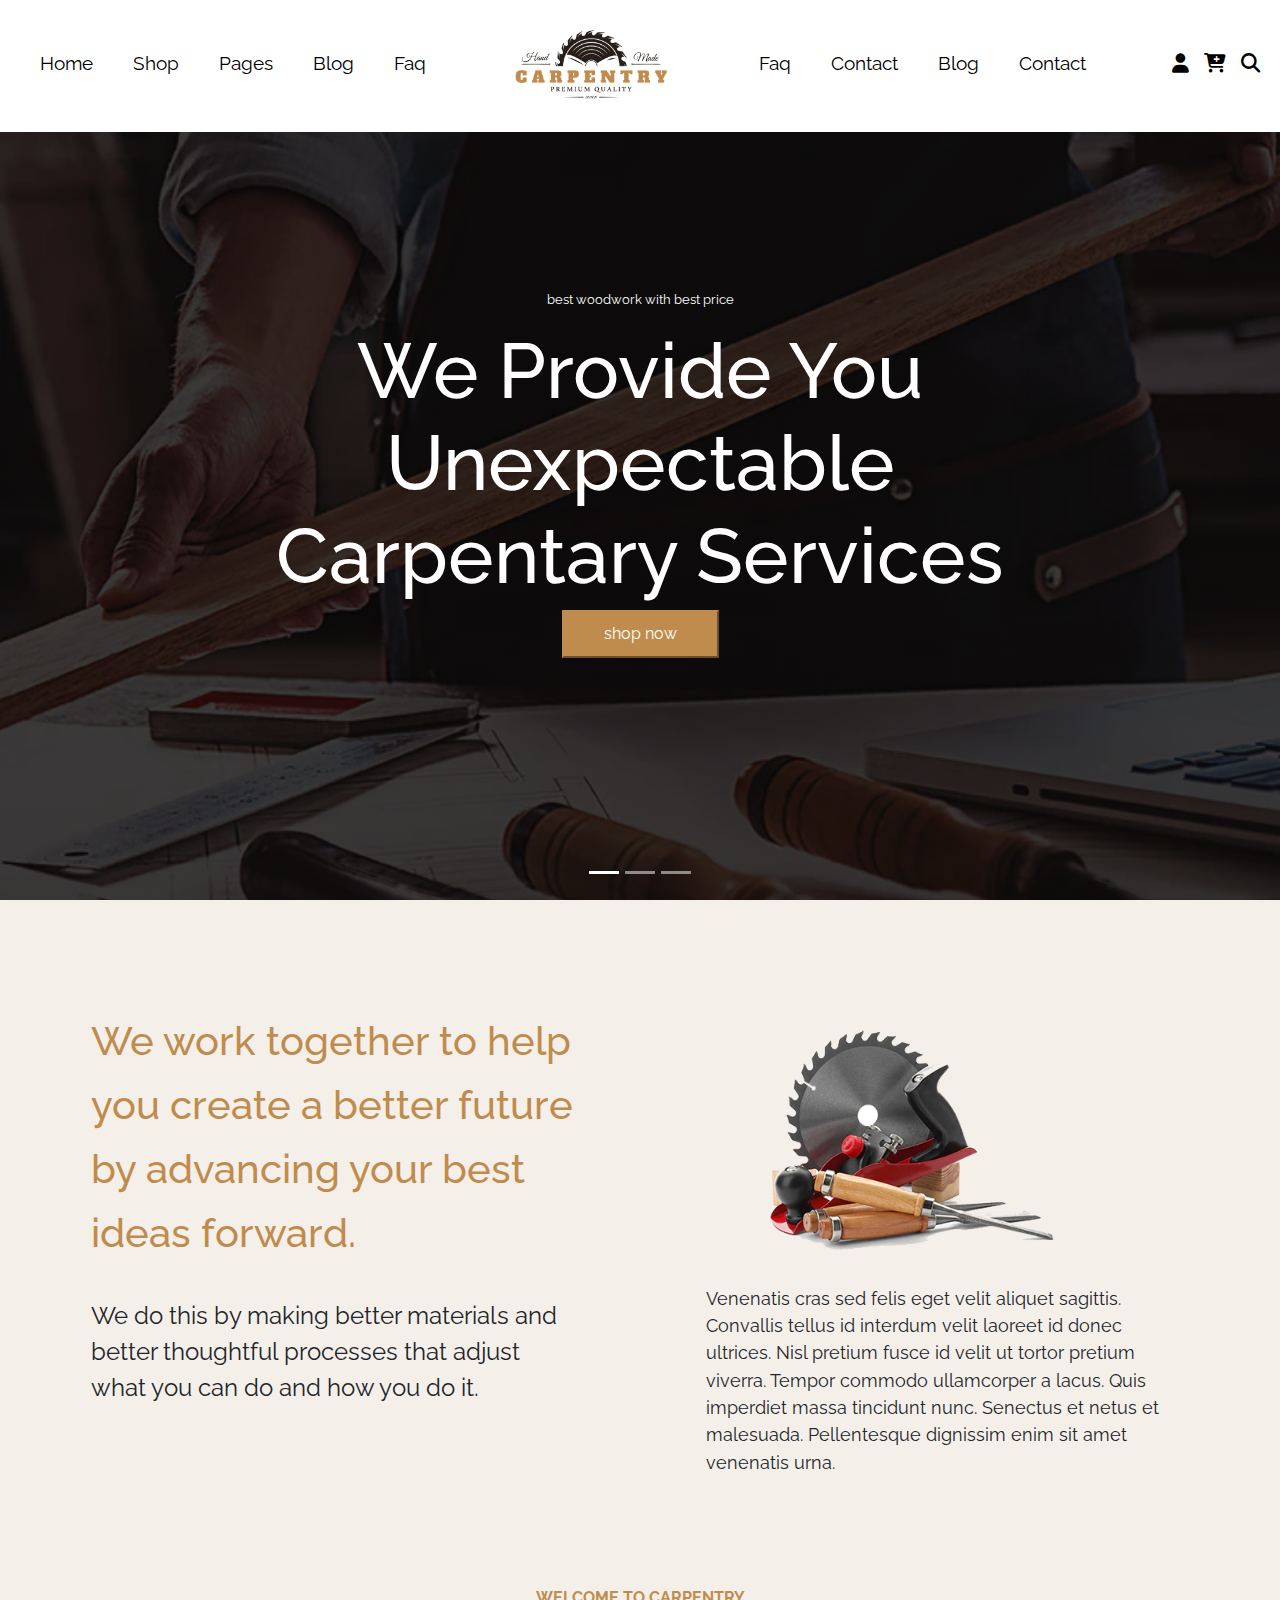
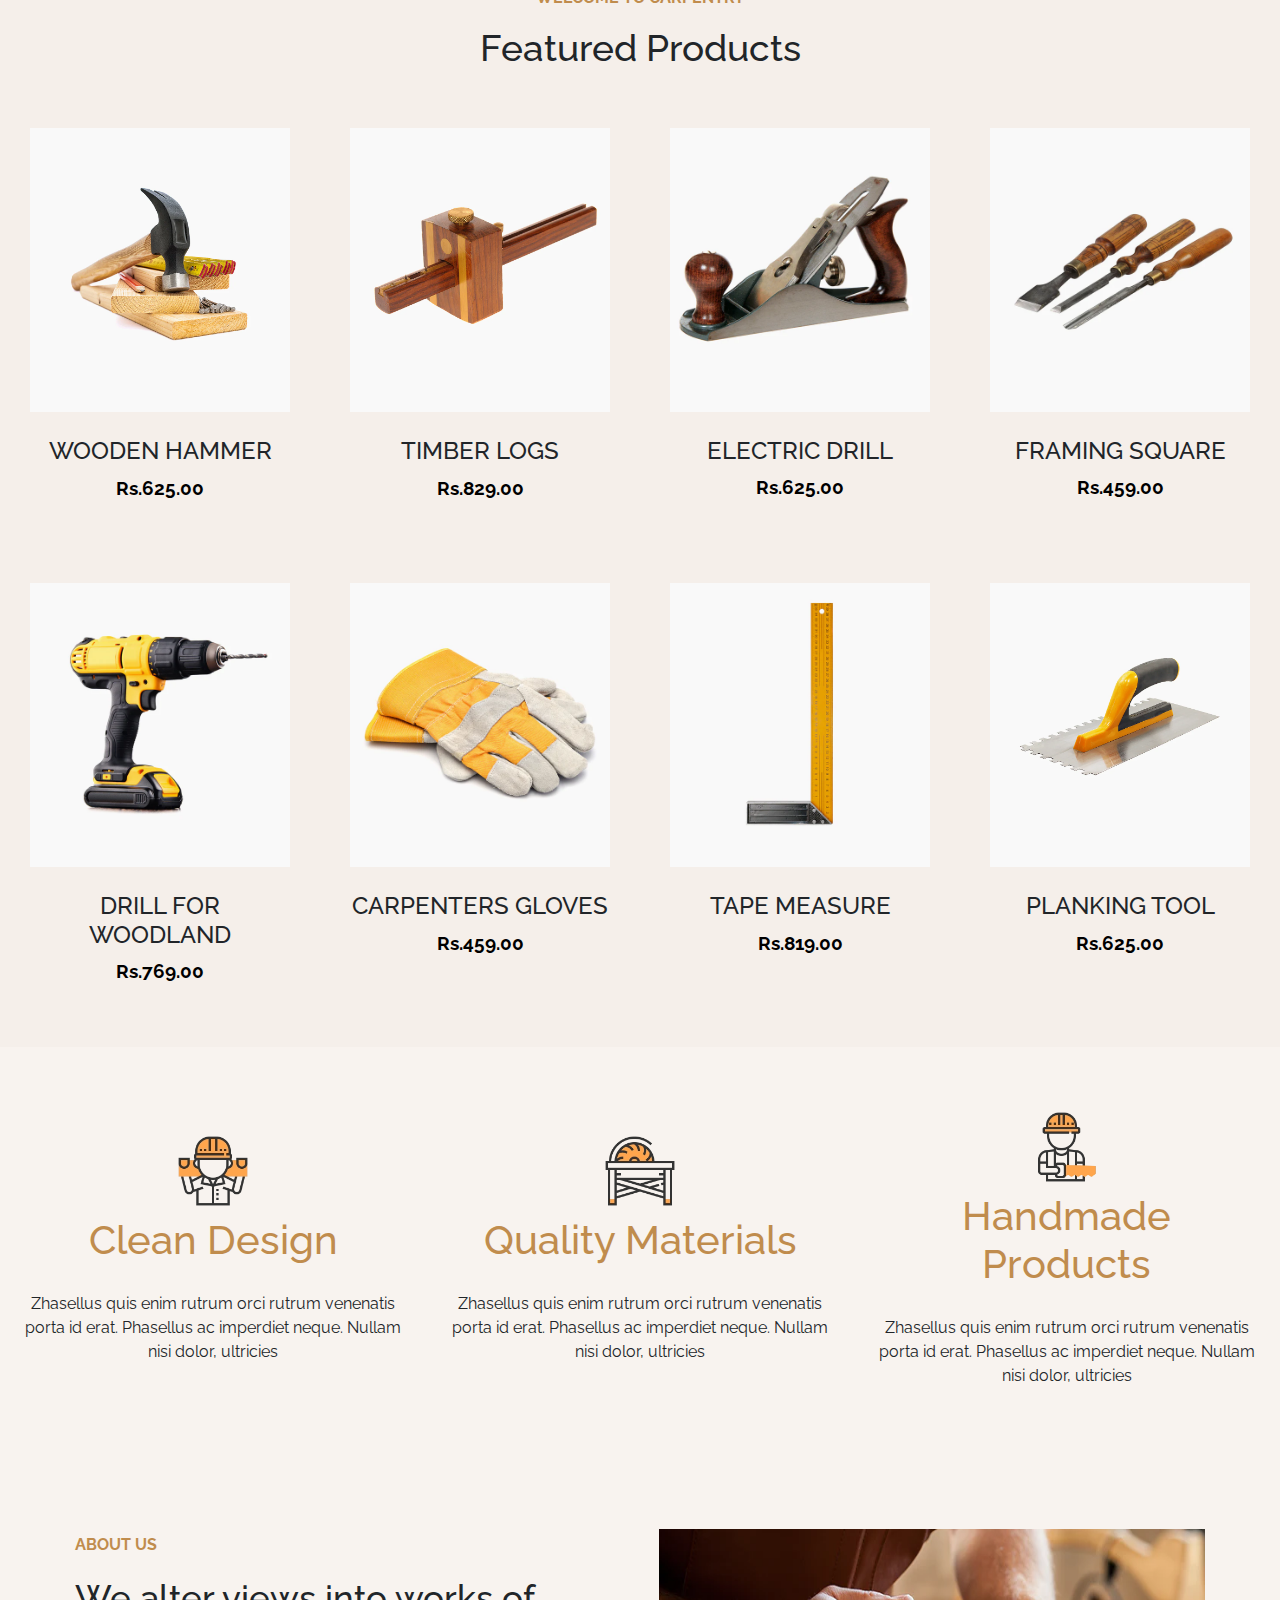
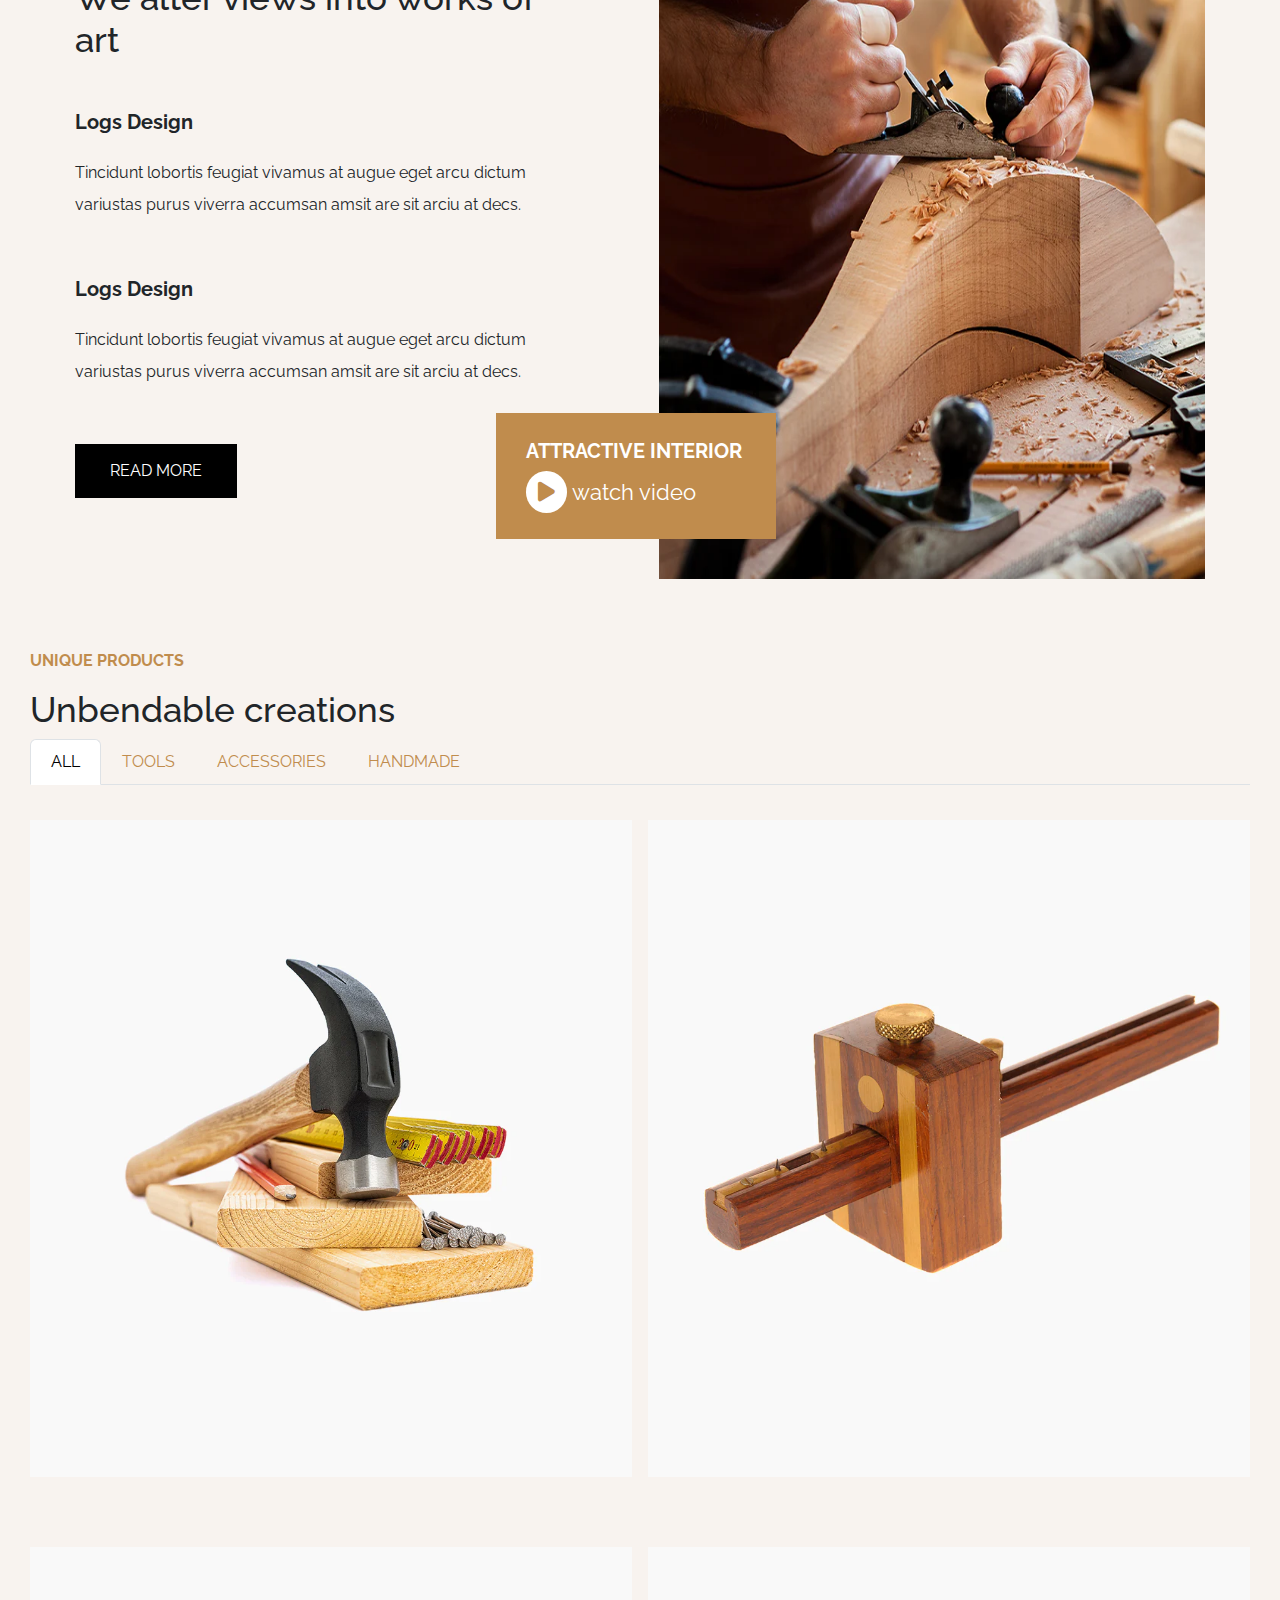
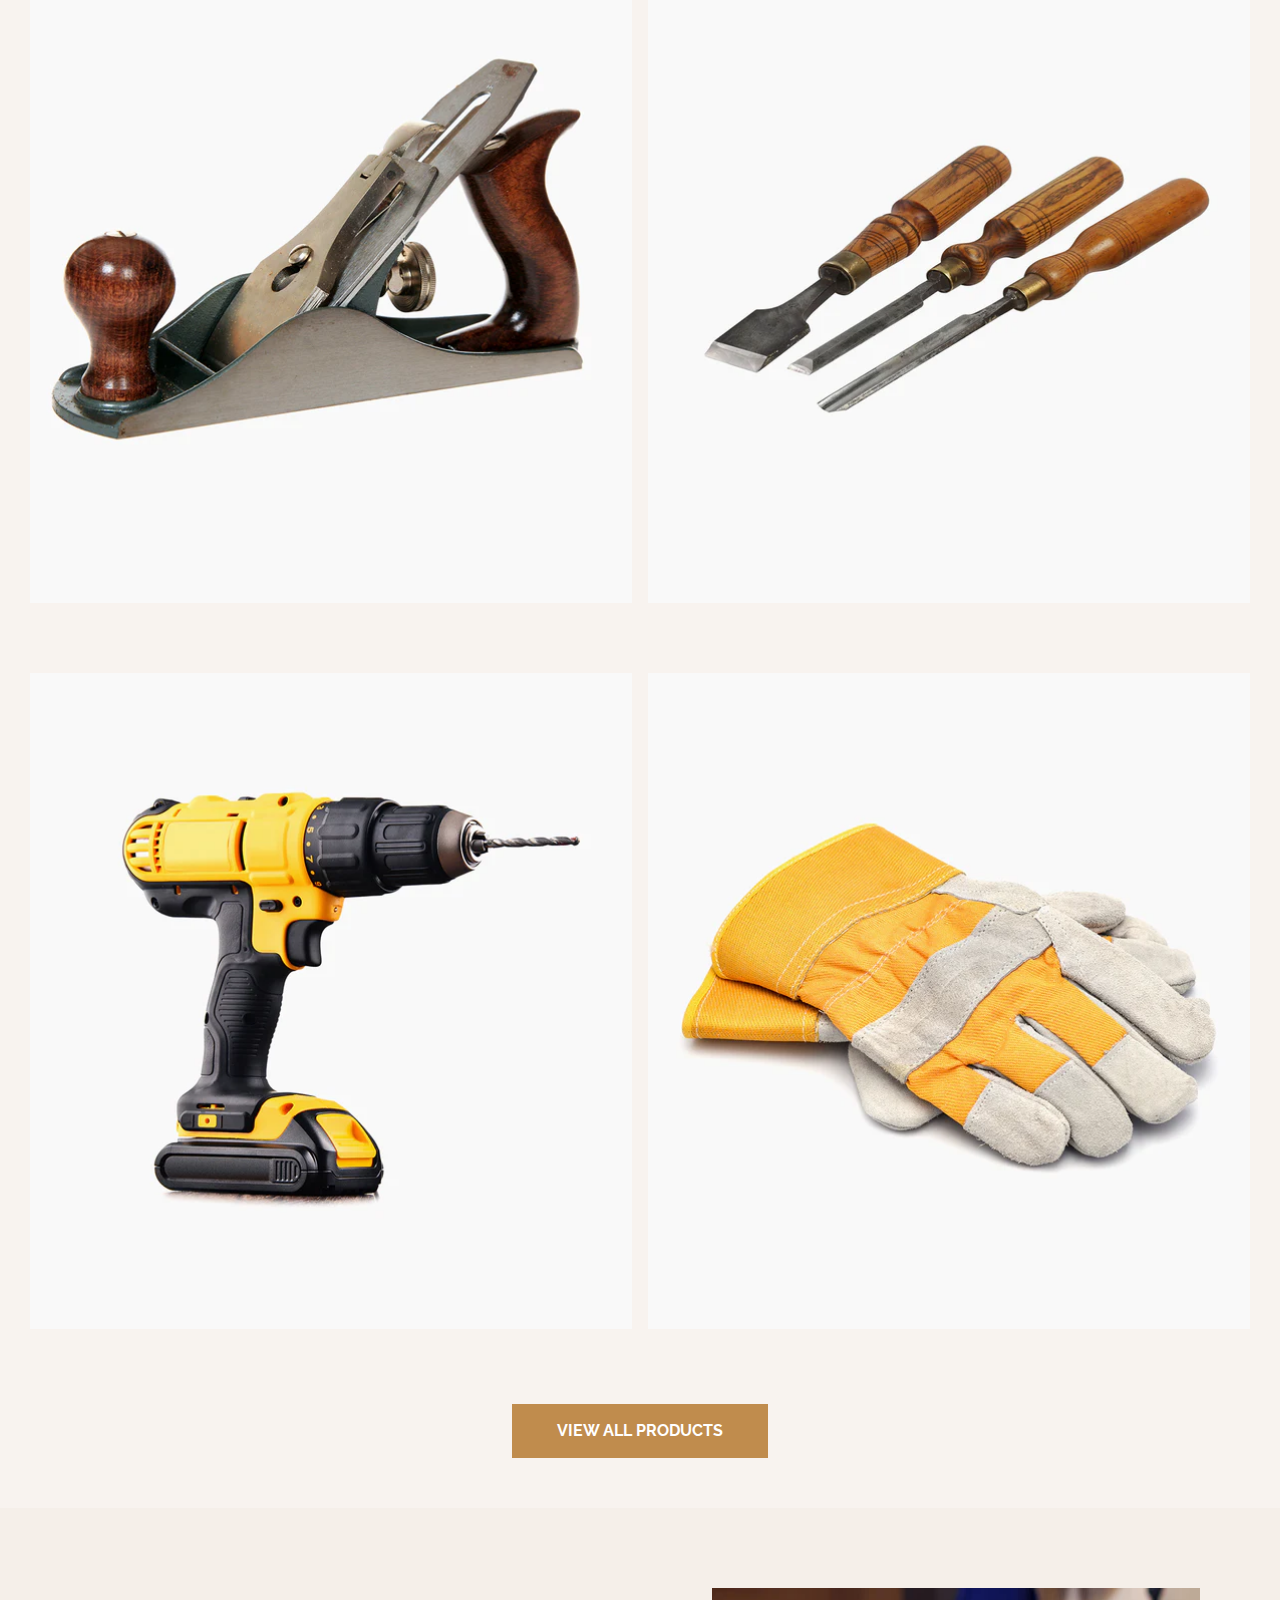
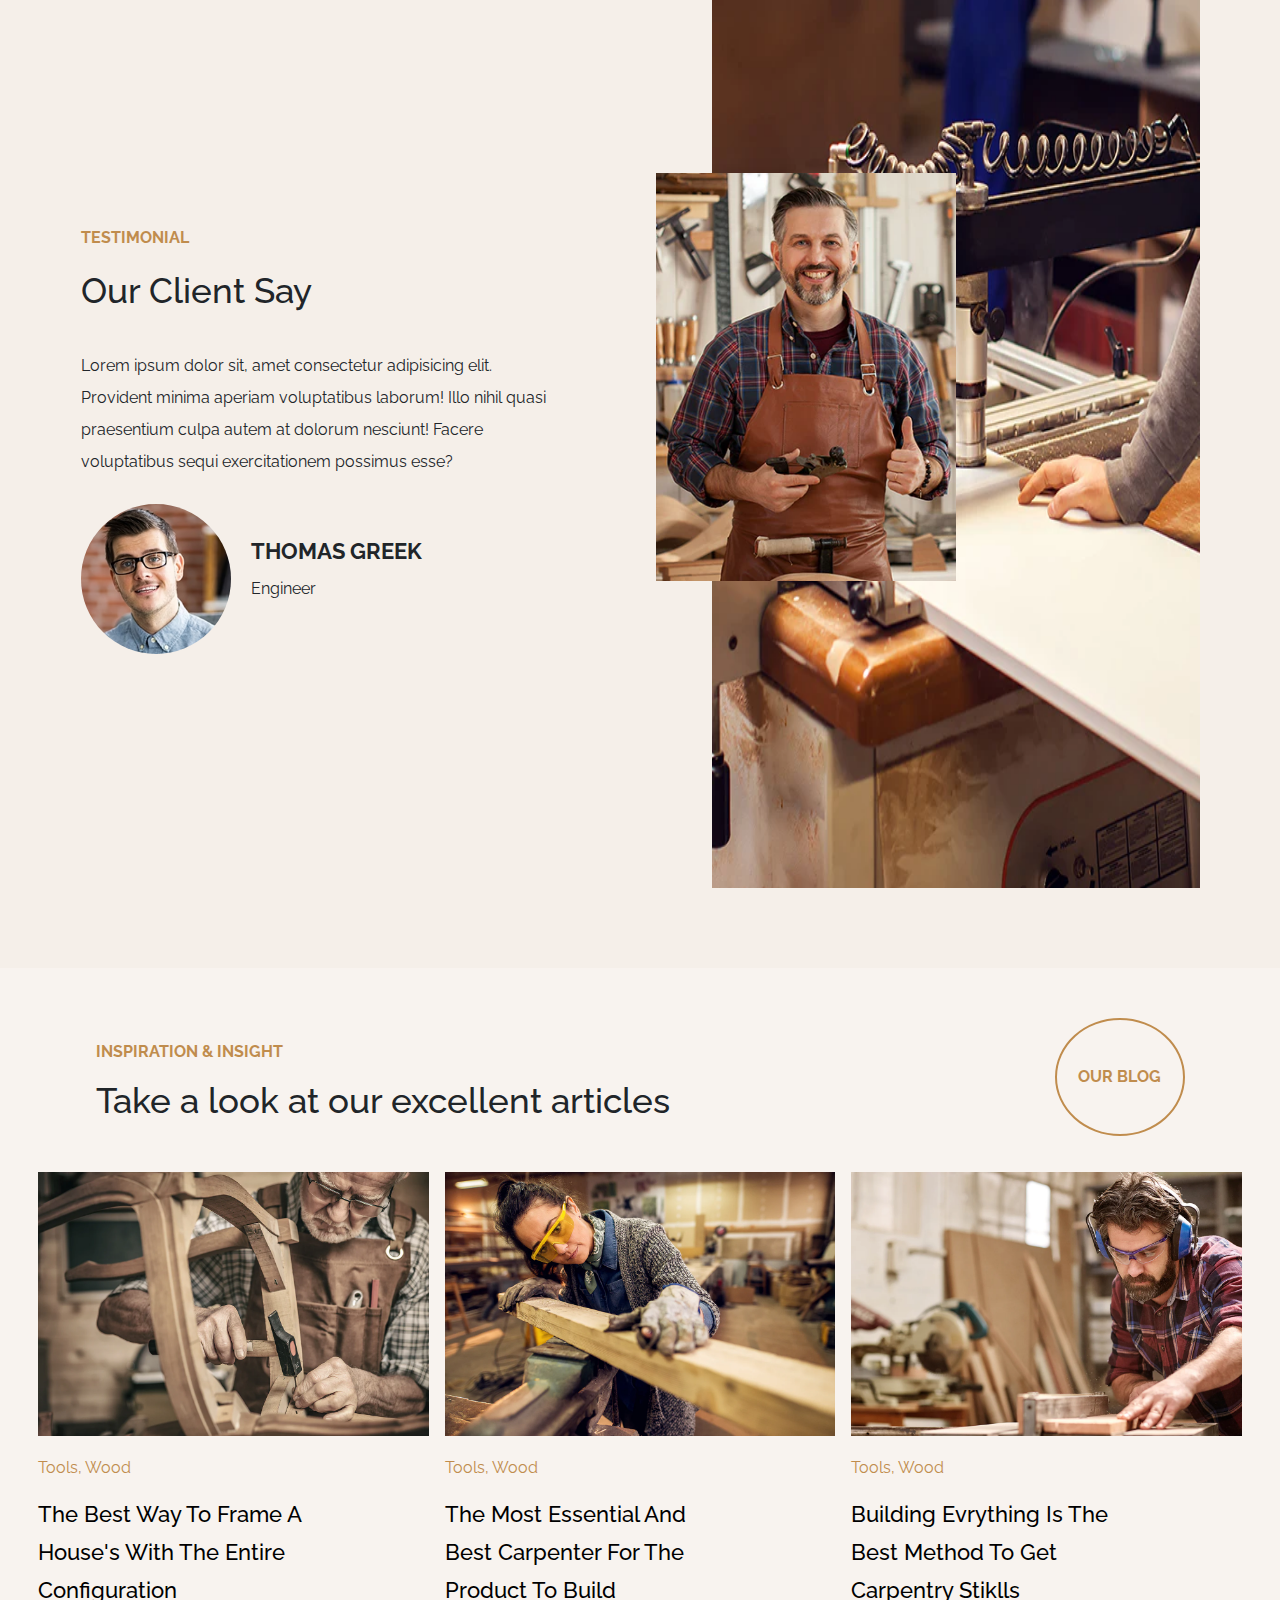
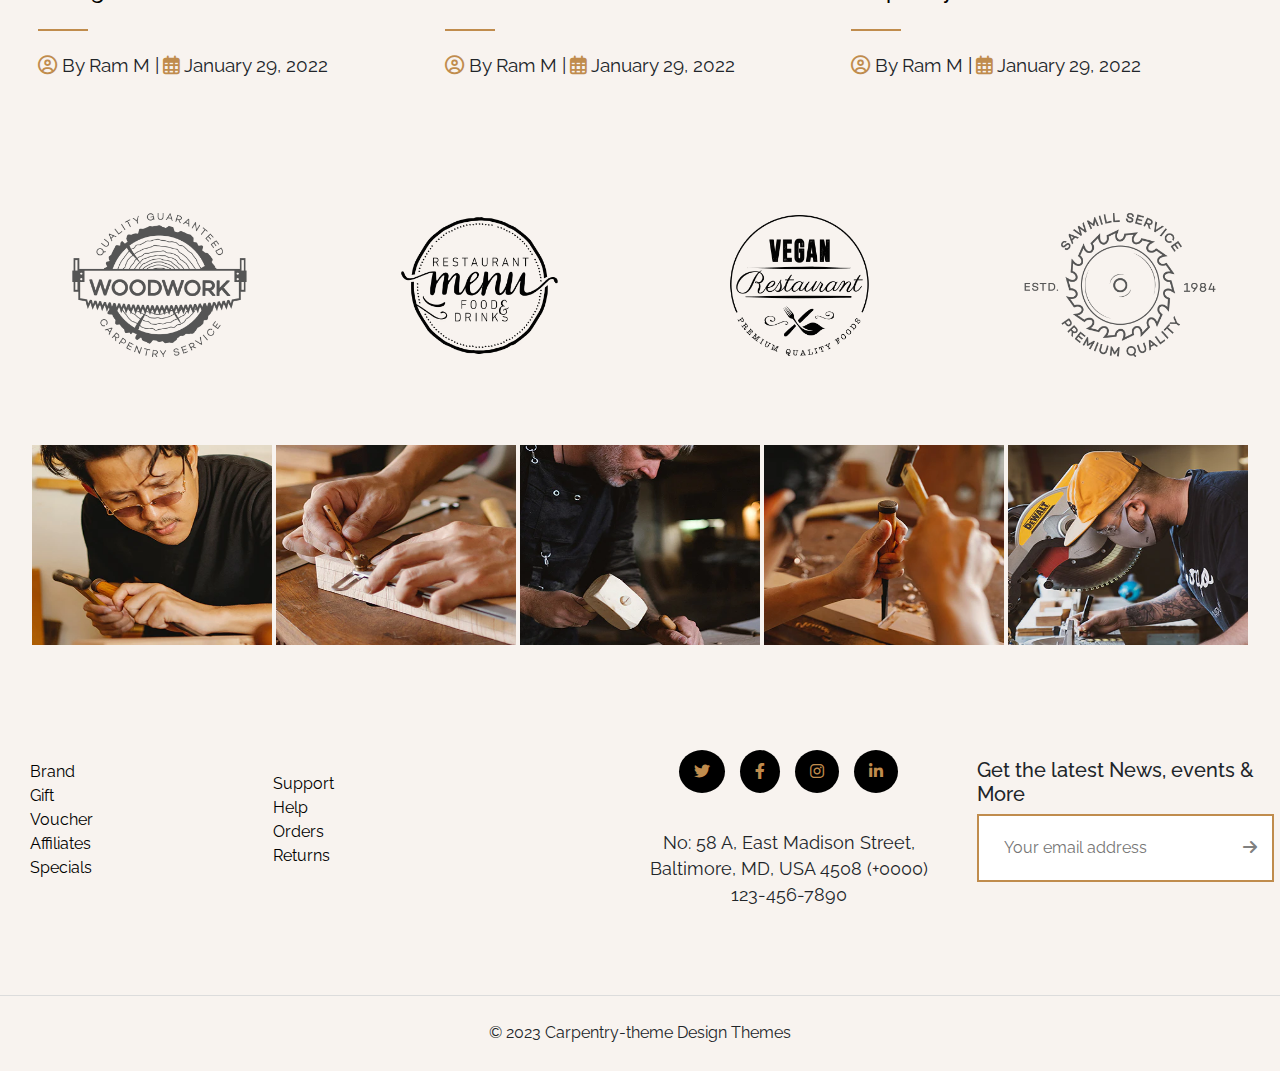
==== index.html @ ce5f3154 "first commit" ====
<!DOCTYPE html>
<html lang="en">
<head>
    <meta charset="UTF-8">
    <meta name="viewport" content="width=device-width, initial-scale=1.0">
    <title>Document</title>
<link rel="stylesheet" href="/bootstrap-5.3.2-dist/css/bootstrap.min.css">
<script src="https://cdn.jsdelivr.net/npm/bootstrap@5.3.2/dist/js/bootstrap.bundle.min.js"></script>
<link rel="stylesheet" href="/fontawesome-free-6.4.0-web/css/all.min.css">
<link rel="stylesheet" href="/style.css">

<link rel="preconnect" href="https://fonts.googleapis.com">
<link rel="preconnect" href="https://fonts.gstatic.com" crossorigin>
<link href="https://fonts.googleapis.com/css2?family=Raleway:wght@500&display=swap" rel="stylesheet">

</head>
<body>
<header class="header">
<nav class="navbar fixed-top">
<div class="menu-btn">

    
<button type="button" data-bs-toggle="offcanvas" data-bs-target="#bar" class="btn bar">
    <i class="fa-solid fa-bars"></i>
</button>

<div class="offcanvas offcanvas-end bordered" id="bar" >
<div class="offcanvas-header">
    <h1 class="offcanvas-title">
        
    </h1>
    
<button type="button" class="btn-close text-reset" data-bs-dismiss="offcanvas"></button>

</div>

<div class="offcanvas-body">
    <ul class="navbar-nav ">
<li class="nav-item "><a href="#" class="nav-link hide">home</a></li>
<li class="nav-item"><a href="#" class="nav-link ">shop</a></li>

<li class="nav-item"><a href="#" class="nav-link">page</a></li>

<li class="nav-item"><a href="#" class="nav-link">blog</a></li>

<li class="nav-item"><a href="#" class="nav-link">faq</a></li>
<li class="nav-item"><a href="#" class="nav-link">contact</a></li>

<li class="nav-item"><a href="#" class="nav-link">faq</a></li>
<li class="nav-item"><a href="#" class="nav-link">contact</a></li>

<li class="nav-item"><a href="#" class="nav-link">faq</a></li>

    </ul>
</div>

</div>

<div class="hidden">
<ul class="nav">
<li class="nav-item"><a href="" class="nav-link hide">Home</a></li>
<li class="nav-item"><a href="" class="nav-link hide">shop</a></li>
<li class="nav-item"><a href="" class="nav-link hide">pages</a></li>
<li class="nav-item"><a href="" class="nav-link hide">blog</a></li>
<li class="nav-item"><a href="" class="nav-link hide">faq</a></li>
</ul>

</div>


</div>
<div class="nav-img">
<img src="/img/logo_dc881f78-8289-4508-8d04-818c02fe41fa.png" alt="">


</div>
<div class="hidden">
    <ul class="nav">
    <li class="nav-item"><a href="" class="nav-link hide">faq</a></li>
    <li class="nav-item"><a href="" class="nav-link hide">contact</a></li>
    <li class="nav-item"><a href="" class="nav-link hide">blog</a></li>
    <li class="nav-item"><a href="" class="nav-link hide">contact</a></li>
    </ul>
    
    </div>







<div class="nav-order">
<div class="nav-icon">
    <a href="#">
    <i class="fa-solid fa-user"></i></a>
</div>



<div class="nav-icon">
    <a href="#">
    <i class="fa-solid fa-cart-plus"></i></a>
</div>

<div class="nav-icon">
    <a href="#">
    <i class="fa-solid fa-search"></i></a>
</div>



</div>


</nav>
<div class="banner">
<div class="carousel slide" data-bs-ride="carousel" id="slide">
<div class="carousel-indicators">
<button type="button" data-bs-slide-to="0" data-bs-target="#slide" class="active"></button>
<button type="button" data-bs-slide-to="1" data-bs-target="#slide"></button>
<button type="button" data-bs-slide-to="2" data-bs-target="#slide"></button>

</div>

<div class="carousel-inner">
<div class="carousel-item active bg1">
    
    <div class="carousel-caption">

<p>best woodwork with best price  </p>

<h2>
    we provide you unexpectable carpentary services
</h2>

<button type="button">shop now</button>

    </div>



</div>



<div class="carousel-item bg2">

    <div class="carousel-caption">

        <p>best quality woodwork at the best expense  </p>
        
        <h2>
            a new oppotunity to build your dream home
        </h2>
        
        <button type="button">shop now</button>
        
            </div>

    
</div>


<div class="carousel-item bg3">

    <div class="carousel-caption">

        <p>custom woodwork with quality </p>
        
        <h2>
            antique carpentry work with special price
        </h2>
        
        <button type="button">shop now</button>
        
            </div>

</div>
</div>
</div>
</div>
</header>

<section class="product-goals">
<div class="goals">
<div class="goals-text">
<h1>
    We work together to help you create a better future by advancing your best ideas forward.  
</h1>
<p> We do this by making better materials and better thoughtful processes that adjust what you can do and how you do it.

</p>


</div>

<div class="goals-img">
<img src="/img/custom-img.webp" alt="">

<div class="goal_img-text">
    Venenatis cras sed felis eget velit aliquet sagittis. Convallis tellus id interdum velit laoreet id donec ultrices. Nisl pretium fusce id velit ut tortor pretium viverra. Tempor commodo ullamcorper a lacus. Quis imperdiet massa tincidunt nunc. Senectus et netus et malesuada. Pellentesque dignissim enim sit amet venenatis urna.


</div>
</div>

</div>

<div class="products">
<div class="prod-header">
<p>welcome to carpentry</p>
<h1>Featured Products </h1>

</div>

<div class="products-item-container">
    <article class="products-items">
<div class="product-img">
<img src="/img/ft-1.webp" alt="">
<div class="prod-text">
    <h4>wooden hammer</h4>
<p>Rs.625.00 </p>
<button type="button" class="prod-btn">add to cart</button>

<div class="abslt">
<span ><i class="fa-regular fa-clone"></i></span>
<span><i class="fa-regular fa-heart"></i></span>
<span><i class="fa fa-search"></i></span>

</div>

</div>

</div>
</article>


    <article class="products-items">
        <div class="product-img">
        <img src="/img/ft-2.webp" alt="">
        <div class="prod-text">
            <h4>timber logs</h4>
        <p>Rs.829.00 </p>
        <button type="button" class="prod-btn">add to cart</button>
        
        <div class="abslt">
        <span ><i class="fa-regular fa-clone"></i></span>
        <span><i class="fa-regular fa-heart"></i></span>
        <span><i class="fa fa-search"></i></span>
        
        </div>
        
        </div>
        
        </div>
        </article>
 <article class="products-items">
<div class="product-img">
<img src="/img/ft-3.webp" alt="">
<div class="prod-text">
    <h4>electric drill</h4>
<p>Rs.625.00 </p>
<button type="button" class="prod-btn">add to cart</button>

<div class="abslt">
<span ><i class="fa-regular fa-clone"></i></span>
<span><i class="fa-regular fa-heart"></i></span>
<span><i class="fa fa-search"></i></span>

</div>

</div>

</div>
</article>
<article class="products-items">
    <div class="product-img">
    <img src="/img/ft-4.webp" alt="">
    <div class="prod-text">
        <h4>framing square</h4>
    <p>Rs.459.00 </p>
    <button type="button" class="prod-btn">add to cart</button>
    
    <div class="abslt">
    <span ><i class="fa-regular fa-clone"></i></span>
    <span><i class="fa-regular fa-heart"></i></span>
    <span><i class="fa fa-search"></i></span>
    
    </div>
    
    </div>
    
    </div>
    </article>
    <article class="products-items">
        <div class="product-img">
        <img src="/img/ft-5.webp" alt="">
        <div class="prod-text">
            <h4>drill for woodland</h4>
        <p>Rs.769.00 </p>
        <button type="button" class="prod-btn">add to cart</button>
        
        <div class="abslt">
        <span ><i class="fa-regular fa-clone"></i></span>
        <span><i class="fa-regular fa-heart"></i></span>
        <span><i class="fa fa-search"></i></span>
        
        </div>
        
        </div>
        
        </div>
        </article>
        <article class="products-items">
            <div class="product-img">
            <img src="/img/ft-6.webp" alt="">
            <div class="prod-text">
                <h4>carpenters gloves</h4>
            <p>Rs.459.00 </p>
            <button type="button" class="prod-btn">add to cart</button>
            
            <div class="abslt">
            <span ><i class="fa-regular fa-clone"></i></span>
            <span><i class="fa-regular fa-heart"></i></span>
            <span><i class="fa fa-search"></i></span>
            
            </div>
            
            </div>
            
            </div>
            </article>
            <article class="products-items">
                <div class="product-img">
                <img src="/img/ft-7.webp" alt="">
                <div class="prod-text">
                    <h4>tape measure</h4>
                <p>Rs.819.00 </p>
                <button type="button" class="prod-btn">add to cart</button>
                
                <div class="abslt">
                <span ><i class="fa-regular fa-clone"></i></span>
                <span><i class="fa-regular fa-heart"></i></span>
                <span><i class="fa fa-search"></i></span>
                
                </div>
                
                </div>
                
                </div>
                </article>
                                                     <article class="products-items">
<div class="product-img">
<img src="/img/ft-8.webp" alt="">
<div class="prod-text">
    <h4>planking tool</h4>
<p>Rs.625.00 </p>
<button type="button" class="prod-btn">add to cart</button>

<div class="abslt">
<span ><i class="fa-regular fa-clone"></i></span>
<span><i class="fa-regular fa-heart"></i></span>
<span><i class="fa fa-search"></i></span>

</div>

</div>
</div>

</article>

</div>
</div>

</section>
<section class="materials">
<div class="materials-container">
<article class="material-single-item">
<span class="material-icon"><img src="/img/icon_01.avif" alt=""></span>
<div class="m-header">
    <h1>clean design</h1>
    <p>Zhasellus quis enim rutrum orci rutrum venenatis porta id erat. Phasellus ac imperdiet neque. Nullam nisi dolor, ultricies</p>
</div>
</article>

<article class="material-single-item">
<span class="material-icon"><img src="/img/icon_02.avif" alt=""></span>
<div class="m-header">
    <h1>quality materials</h1>
    <p>Zhasellus quis enim rutrum orci rutrum venenatis porta id erat. Phasellus ac imperdiet neque. Nullam nisi dolor, ultricies</p>
</div>
</article>

<article class="material-single-item">
    <span class="material-icon"><img src="/img/icon_03.avif" alt=""></span>
    <div class="m-header">
        <h1>handmade products</h1>
        <p>Zhasellus quis enim rutrum orci rutrum venenatis porta id erat. Phasellus ac imperdiet neque. Nullam nisi dolor, ultricies</p>
    </div>
    </article>
    

</div>
</section>

<section class="about-section">
    <div class="about-container">
        <div class="about-container2">


<div class="about-content1">
    <div class="about-header">
        <p>ABOUT US</p>
        <h2> We alter views into works of art </h2>
        </div>



    <div>
<h5>  Logs Design </h5>
<p> Tincidunt lobortis feugiat vivamus at augue eget arcu dictum variustas purus viverra accumsan amsit are sit arciu at decs.</p>
</div>

<div>
    <h5>  Logs Design </h5>
    <p> Tincidunt lobortis feugiat vivamus at augue eget arcu dictum variustas purus viverra accumsan amsit are sit arciu at decs.</p>
    
    </div>
<div class="about-btn">
<button type="button" >
read more

</button>

</div>

</div>
<div class="about-content2">
<div class="about-img-con">
<img src="/img/About_us_img.webp" alt="">
<div class="abt-img-text">
<h5>ATTRACTIVE INTERIOR</h5>
<span><i class="fa-solid fa-play"></i> watch video</span>
</div>

</div>

</div>
</div>
</div>
</section>

<section class="creations">
<div class="creations-container">
<div class="content-header">
    <div class="about-header create">
        <p>UNIQUE PRODUCTS</p>
        <h2> Unbendable creations </h2>
        </div>

</div>
<div class=" ">
<ul class="nav nav-tabs">
    
<li class="nav-item">
    <a href="#all" class="nav-link active" data-bs-toggle="tab">ALL</a>
</li>

<li class="nav-item">
    <a href="#tools" class="nav-link" data-bs-toggle="tab">TOOLS</a>
</li>
<li class="nav-item">
    <a href="#accessories" class="nav-link" data-bs-toggle="tab">ACCESSORIES</a>
</li>

<li class="nav-item">
    <a href="#handmade" class="nav-link" data-bs-toggle="tab">HANDMADE</a>
</li>

</ul>
<div class="tab-content">
<div class="tab-pane active" id="all">
<div class="tab-imgs-con">
<article class="tab-single-items">
    <div class="tab-img">
        <img src="/img/ft-1.webp" alt="">
<div class="tabs-icon">

        <span ><i class="fa-regular fa-clone"></i></span>
        <span><i class="fa-regular fa-heart"></i></span>
        <span><i class="fa fa-search"></i></span>

</div>
</div>
</article>
<article class="tab-single-items">
    <div class="tab-img">
        <img src="/img/ft-2.webp" alt="">
<div class="tabs-icon">

        <span ><i class="fa-regular fa-clone"></i></span>
        <span><i class="fa-regular fa-heart"></i></span>
        <span><i class="fa fa-search"></i></span>

</div>
</div>
</article>
<article class="tab-single-items">
    <div class="tab-img">
        <img src="/img/ft-3.webp" alt="">
<div class="tabs-icon">

        <span ><i class="fa-regular fa-clone"></i></span>
        <span><i class="fa-regular fa-heart"></i></span>
        <span><i class="fa fa-search"></i></span>

</div>
</div>
</article>

<article class="tab-single-items">
    <div class="tab-img">
        <img src="/img/ft-4.webp" alt="">
<div class="tabs-icon">

        <span ><i class="fa-regular fa-clone"></i></span>
        <span><i class="fa-regular fa-heart"></i></span>
        <span><i class="fa fa-search"></i></span>

</div>
</div>
</article>
<article class="tab-single-items">
    <div class="tab-img">
        <img src="/img/ft-5.webp" alt="">
<div class="tabs-icon">

        <span ><i class="fa-regular fa-clone"></i></span>
        <span><i class="fa-regular fa-heart"></i></span>
        <span><i class="fa fa-search"></i></span>

</div>
</div>
</article>

<article class="tab-single-items">
    <div class="tab-img">
        <img src="/img/ft-6.webp" alt="">
<div class="tabs-icon">

        <span ><i class="fa-regular fa-clone"></i></span>
        <span><i class="fa-regular fa-heart"></i></span>
        <span><i class="fa fa-search"></i></span>

</div>
</div>
</article>

</div>

</div>

<div class="tab-pane fade" id="tools">
    <div class="tab-imgs-con">
    <article class="tab-single-items">
        <div class="tab-img">
            <img src="/img/prod-1.webp" alt="">
    <div class="tabs-icon">
    
            <span ><i class="fa-regular fa-clone"></i></span>
            <span><i class="fa-regular fa-heart"></i></span>
            <span><i class="fa fa-search"></i></span>
    
    </div>
    </div>
    </article>
    <article class="tab-single-items">
        <div class="tab-img">
            <img src="/img/prod-2.webp" alt="">
    <div class="tabs-icon">
    
            <span ><i class="fa-regular fa-clone"></i></span>
            <span><i class="fa-regular fa-heart"></i></span>
            <span><i class="fa fa-search"></i></span>
    
    </div>
    </div>
    </article>
    <article class="tab-single-items">
        <div class="tab-img">
            <img src="/img/prod-3.webp" alt="">
    <div class="tabs-icon">
    
            <span ><i class="fa-regular fa-clone"></i></span>
            <span><i class="fa-regular fa-heart"></i></span>
            <span><i class="fa fa-search"></i></span>
    
    </div>
    </div>
    </article>
    
    <article class="tab-single-items">
        <div class="tab-img">
            <img src="/img/prod-4.webp" alt="">
    <div class="tabs-icon">
    
            <span ><i class="fa-regular fa-clone"></i></span>
            <span><i class="fa-regular fa-heart"></i></span>
            <span><i class="fa fa-search"></i></span>
    
    </div>
    </div>
    </article>
    <article class="tab-single-items">
        <div class="tab-img">
            <img src="/img/prod-5.webp" alt="">
    <div class="tabs-icon">
    
            <span ><i class="fa-regular fa-clone"></i></span>
            <span><i class="fa-regular fa-heart"></i></span>
            <span><i class="fa fa-search"></i></span>
    
    </div>
    </div>
    </article>
    
    <article class="tab-single-items">
        <div class="tab-img">
            <img src="/img/prod-6.webp" alt="">
    <div class="tabs-icon">
    
            <span ><i class="fa-regular fa-clone"></i></span>
            <span><i class="fa-regular fa-heart"></i></span>
            <span><i class="fa fa-search"></i></span>
    
    </div>
    </div>
    </article>
    
    </div>
    
    </div>


    <div class="tab-pane fade" id="accessories">
        <div class="tab-imgs-con">
        <article class="tab-single-items">
            <div class="tab-img">
                <img src="/img/ft-1.webp" alt="">
        <div class="tabs-icon">
        
                <span ><i class="fa-regular fa-clone"></i></span>
                <span><i class="fa-regular fa-heart"></i></span>
                <span><i class="fa fa-search"></i></span>
        
        </div>
        </div>
        </article>
        <article class="tab-single-items">
            <div class="tab-img">
                <img src="/img/ft-2.webp" alt="">
        <div class="tabs-icon">
        
                <span ><i class="fa-regular fa-clone"></i></span>
                <span><i class="fa-regular fa-heart"></i></span>
                <span><i class="fa fa-search"></i></span>
        
        </div>
        </div>
        </article>
        <article class="tab-single-items">
            <div class="tab-img">
                <img src="/img/ft-3.webp" alt="">
        <div class="tabs-icon">
        
                <span ><i class="fa-regular fa-clone"></i></span>
                <span><i class="fa-regular fa-heart"></i></span>
                <span><i class="fa fa-search"></i></span>
        
        </div>
        </div>
        </article>
        
        <article class="tab-single-items">
            <div class="tab-img">
                <img src="/img/ft-4.webp" alt="">
        <div class="tabs-icon">
        
                <span ><i class="fa-regular fa-clone"></i></span>
                <span><i class="fa-regular fa-heart"></i></span>
                <span><i class="fa fa-search"></i></span>
        
        </div>
        </div>
        </article>
        <article class="tab-single-items">
            <div class="tab-img">
                <img src="/img/ft-5.webp" alt="">
        <div class="tabs-icon">
        
                <span ><i class="fa-regular fa-clone"></i></span>
                <span><i class="fa-regular fa-heart"></i></span>
                <span><i class="fa fa-search"></i></span>
        
        </div>
        </div>
        </article>
        
        <article class="tab-single-items">
            <div class="tab-img">
                <img src="/img/ft-6.webp" alt="">
        <div class="tabs-icon">
        
                <span ><i class="fa-regular fa-clone"></i></span>
                <span><i class="fa-regular fa-heart"></i></span>
                <span><i class="fa fa-search"></i></span>
        
        </div>
        </div>
        </article>
        
        </div>
        
        </div>


        <div class="tab-pane fade" id="handmade">
            <div class="tab-imgs-con">
            <article class="tab-single-items">
                <div class="tab-img">
                    <img src="/img/prod-1.webp" alt="">
            <div class="tabs-icon">
            
                    <span ><i class="fa-regular fa-clone"></i></span>
                    <span><i class="fa-regular fa-heart"></i></span>
                    <span><i class="fa fa-search"></i></span>
            
            </div>
            </div>
            </article>
            <article class="tab-single-items">
                <div class="tab-img">
                    <img src="/img/prod-2.webp" alt="">
            <div class="tabs-icon">
            
                    <span ><i class="fa-regular fa-clone"></i></span>
                    <span><i class="fa-regular fa-heart"></i></span>
                    <span><i class="fa fa-search"></i></span>
            
            </div>
            </div>
            </article>
            <article class="tab-single-items">
                <div class="tab-img">
                    <img src="/img/prod-3.webp" alt="">
            <div class="tabs-icon">
            
                    <span ><i class="fa-regular fa-clone"></i></span>
                    <span><i class="fa-regular fa-heart"></i></span>
                    <span><i class="fa fa-search"></i></span>
            
            </div>
            </div>
            </article>
            
            <article class="tab-single-items">
                <div class="tab-img">
                    <img src="/img/prod-4.webp" alt="">
            <div class="tabs-icon">
            
                    <span ><i class="fa-regular fa-clone"></i></span>
                    <span><i class="fa-regular fa-heart"></i></span>
                    <span><i class="fa fa-search"></i></span>
            
            </div>
            </div>
            </article>
            <article class="tab-single-items">
                <div class="tab-img">
                    <img src="/img/prod-5.webp" alt="">
            <div class="tabs-icon">
            
                    <span ><i class="fa-regular fa-clone"></i></span>
                    <span><i class="fa-regular fa-heart"></i></span>
                    <span><i class="fa fa-search"></i></span>
            
            </div>
            </div>
            </article>
            
            <article class="tab-single-items">
                <div class="tab-img">
                    <img src="/img/prod-6.webp" alt="">
            <div class="tabs-icon">
            
                    <span ><i class="fa-regular fa-clone"></i></span>
                    <span><i class="fa-regular fa-heart"></i></span>
                    <span><i class="fa fa-search"></i></span>
            
            </div>
            </div>
            </article>
            
            </div>
            
            </div>




</div>
</div>
</div>

<div class="create-btn">
    <button type="button">
        view all products
    </button>
</div>



</section>

<section class="clients">
    <div class="clients-container">
    <div class="about-content1">
        <div class="about-header">
            <p>TESTIMONIAL</p>
            <h2>Our Client Say </h2>

            </div>
    <div class="client-text">
<p>Lorem ipsum dolor sit, amet consectetur adipisicing elit. Provident minima aperiam voluptatibus laborum! Illo nihil quasi praesentium culpa autem at dolorum nesciunt! Facere voluptatibus sequi exercitationem possimus esse? </p>

    </div>
<div class="client-img">
<img src="/img/our_client_img_1_.avif" alt="" >

<div>
    <h3>THOMAS GREEK</h3>
    <P> Engineer</P>
</div>
</div>
</div>

<div class="client-content2">
<div class="content2-img">
<img src="/img/our_client_img_2.webp" alt="" class="img1">

<img src="/img/our_client_img.webp" alt="" class="img2">

</div>



</div>


</div>
</section>

<section class="insight">
    <div class="insight-container">
     
        <div class=" inspire">
            <div class="inspire-header">
                <p>INSPIRATION & INSIGHT</p>
                <h2>Take a look at our excellent articles </h2>
    
                </div>
<div class="blog">
<p>our BLOG </p>
</div>
</div>
<div class="insight-content">
<article class="insight-single-item">
    
    <div class="blog-img">
<img src="/img/blog_03.webp" alt="">
</div>

<div class="insight-text">
<span class="style"><a href="#">tools,</a></span>
<span class="style"><a href="#">wood</a></span>
<h3><a href="#"> the best way to frame a house's with the entire configuration</a> </h3>
<div class="line"></div>

<div class="users">
<span><i class="fa-regular fa-circle-user"></i> by ram m |</span>
<span><i class="fa-regular fa-calendar-days"></i> January 29, 2022 </span>

</div>

</div>

</article>

<article class="insight-single-item">
    
    <div class="blog-img">
<img src="/img/blog_02.webp" alt="">
</div>

<div class="insight-text">
<span class="style"><a href="#">tools,</a></span>
<span class="style"><a href="#">wood</a></span>
<h3><a href="#"> the most essential and best carpenter for the product to build</a> </h3>
<div class="line"></div>

<div class="users">
<span><i class="fa-regular fa-circle-user"></i> by ram m |</span>
<span><i class="fa-regular fa-calendar-days"></i> January 29, 2022 </span>

</div>

</div>

</article>

<article class="insight-single-item">
    
    <div class="blog-img">
<img src="/img/blog_01.webp" alt="">
</div>

<div class="insight-text">
<span class="style"><a href="#">tools,</a></span>
<span class="style"><a href="#">wood</a></span>
<h3><a href="#"> building evrything is the best method to get carpentry stiklls</a> </h3>
<div class="line"></div>

<div class="users">
<span><i class="fa-regular fa-circle-user"></i> by ram m |</span>
<span><i class="fa-regular fa-calendar-days"></i> January 29, 2022 </span>

</div>

</div>

</article>

</div>
</div>




<div class="brands">
    <div class="brands-container">
    <div class="brand1">
        <img src="/img/brand_logo_01.webp" alt="">
    </div>
    <div class="brand1">
        <img src="/img/brand_logo_02.avif" alt="">
    </div>
    
    <div class="brand1">
        <img src="/img/brand_logo_03.avif" alt="">
    </div>
    <div class="brand1">
        <img src="/img/brand_logo_04.webp" alt="">
    </div>
    
    
    
    
    
    </div>
    
    
    </div>


<div class="instagram">
<div class="insta-container">

<article class="insta-img">
    <img src="/img/instagram_img_1_470x.webp" alt="">
</article>

<article class="insta-img">
    <img src="/img/instagram_img_2_470x.webp" alt="">
</article>

<article class="insta-img">
    <img src="/img/instagram_img_3_470x.webp" alt="">
</article>

<article class="insta-img">
    <img src="/img/instagram_img_4_470x.webp" alt="">
</article>

<article class="insta-img">
    <img src="/img/instagram_img_5_470x.webp" alt="">
</article>

</div>



</div>

<div class="contact">
<div class="contact-container">
<div class="contact-single1">
<ul>
<li class="contact-list"><a href="#"> brand</a></li>
<li class="contact-list"><a href="#"> gift voucher</a></li>
<li class="contact-list"><a href="#"> affiliates</a></li>
<li class="contact-list"><a href="#"> specials</a></li>

</ul>


<ul>
    <li class="contact-list"><a href="#"> support</a></li>
    <li class="contact-list"><a href="#">help</a></li>
    <li class="contact-list"><a href="#">orders</a></li>
    <li class="contact-list"><a href="#"> returns</a></li>
    
    </ul>


</div>

<div class="contact-single2">
<div class="contact-emails">
    <h5> Get the latest News, events & More</h5>
    <div class="input">
<input type="email" placeholder="Your email address "  id="">
<a href=" #">
<i class="fa-solid fa-arrow-right"></i>
</a>
</div>


</div>
<div class="contact-address">
<ul>
<li class="site"><a href="#">
    <i class="fa-brands fa-twitter"></i>
</a></li>
<li class="site"><a href="#">
    <i class="fa-brands fa-facebook-f"></i>
</a></li>

<li class="site"><a href="#">
    <i class="fa-brands fa-instagram"></i>
</a></li>

<li class="site"><a href="#">
    <i class="fa-brands fa-linkedin-in"></i>
</a></li>

</ul>

<p class="address">No: 58 A, East Madison Street, Baltimore, MD, USA 4508
    (+0000) 123-456-7890</p>


</div>

</div>
</div>
</div>

<footer class="footer">
<div class="linebreak"></div>

<p>© 2023 Carpentry-theme Design Themes</p>
</footer>





</section>























































































































































































</body>
</html>
---- style.css ----
body{
margin: 0;
padding: 0;
box-sizing: border-box;
font-family: 'Raleway', sans-serif;

}
:root{
--mainwhite:#FFFFFF;
--carton-color:#c08c4d;
--icon-img:#F8F3EF;
--transition: all 0.3s ease-in;
--mainblack:black;

}
.nav-link{
text-transform: capitalize;
border-top: 1px solid rgb(231, 225, 225);
 padding:10px 20px;
}

.bordered{
max-width: 280px;

}


.nav-order{
display: flex;
justify-content: space-between;
flex-wrap: wrap;
gap:15px ;
}
.nav-icon a{
color: var(--mainblack);
transition: var(--transition);
font-size: 1.2rem;


}
.nav-icon a:hover{
color: var(--carton-color);


}




.nav-img img{
width: 160px;


}

.navbar{
display: flex;
justify-content: space-between;
align-items: baseline;
padding:30px 20px ;
background-color: white;

}
.hide{
color: black;
border-top: none;
transition: var(--transition);
font-size: 1.2rem;
display: none;
}
.hide:hover{
color: #c08c4d;


}



.btn i{
font-size: 1.2rem;

}


.carousel-item img{
width: 100%;


}

.bg1{
background:linear-gradient(rgba(0,0,0,0.6),rgba(0,0,0,0.6)),url(/img/bg-1.webp)center/cover no-repeat  ;
min-height: 90vh;
position: relative;

}

.bg2{
    background:linear-gradient(rgba(0,0,0,0.6),rgba(0,0,0,0.6)),url(/img/bg-2.webp)center/cover no-repeat  ;
    min-height: 90vh;
    position: relative;
    
    }
    
    .bg3{
        background:linear-gradient(rgba(0,0,0,0.6),rgba(0,0,0,0.6)),url(/img/bg-3.webp) center/cover no-repeat  ;
        min-height: 90vh;
        position: relative;
        
        }
        
.carousel-caption{
position: absolute;
top: 30%;




}

.carousel-caption p{
font-size: 0.8rem;

}

.carousel-caption h2{
    font-size: 8vw;
    text-transform: capitalize;


    }
.carousel-caption button{
padding:10px 40px;
background-color: var(--carton-color);
border-color: #c08c4d;
color: var(--mainwhite);
transition: var(--transition);


}

.carousel-caption button:hover{
    background-color: var(--mainblack);
border-color: black;

    }

@media screen and (min-width:768px){
    .bg1,.bg2,.bg3{
min-height: 100vh;


    }


}

@media screen and (min-width:1200px){
    .carousel-caption h2{
        font-size: 6vw;
        
    
        }
.hide{
display: block;
}

.bar{
display: none;


}


}

.product-goals{
background-color: #F5EFEA;
min-width: 100%;

}

.goals{
margin: auto;
padding: 80px 25px;
min-width: 100%;
}
.goals-text h1{
color: #c08c4d;
font-size: 2.2rem;


}

.goals-text p{
    font-size: 1.3rem;
    padding: 25px 0;
    
    }
.goal_img-text {
font-size: 1.14rem;

}

.goals-img img{
width: 400px;

    
}









@media screen and (min-width:758px) {
  .goals{
display: flex;

align-items: center;
justify-content: space-around;


  }     
  .goals-text h1{
    
    font-size: 2.5rem;
    line-height: 1.6;
    
    }
    .goals-text p{
        font-size: 1.5rem;
    
        
        }
.goals-text{
flex: 0 0 calc(40% - 0.5rem);


}

.goals-img{
    flex: 0 0 calc(40% - 0.5rem);
    
    
    }
    

}

.prod-header{
text-align: center;
padding: 30px 0;

}
.prod-header p{
text-transform: uppercase;
font-size: 1rem;
color: #c08c4d;
font-weight: bold;
}

.prod-header h1{
    
    font-size:2.3rem;
    
    }
    
    




.products-items{
padding:20px 30px ;

}
.product-img{
    
position: relative;
background-color: var(--mainwhite);
transition: var(--transition);
}
.product-img:hover img{
opacity: 0.4;

}





.product-img img {
width: 100%;
transition: var(--transition);

}
.prod-text{
text-align: center;
padding: 25px 0;
background-color:#F5EFEA ;

}

.prod-text h4{
text-transform: uppercase;

}

.prod-text p{
color: var(--mainblack);
    font-size: 1.2rem;

    font-weight: bolder;
    }
.prod-btn{
border: none;
background-color: #c08c4d;
padding: 13px 40px;
text-transform: uppercase;
color: var(--mainwhite);
display: none;
transition: var(--transition);
}

.prod-btn:hover{
background-color: black;

}

.abslt span{
background-color: #c08c4d;
padding:10px;
color:var(--mainwhite);
transition:var(--transition);
margin-left: 4px;
font-size: 0.8rem;

}
.abslt span:hover{
background-color: var(--mainblack);

}
.abslt{
position: absolute;
top: 40%;
left: 50%;
transform: translate(-50%,-50%);
transition: var(--transition);

opacity:0;

}

.product-img:hover .abslt{
    opacity: 1;
    
    }
    .product-img:hover .prod-btn{
        display: block;
        margin: auto;
        }
        .product-img:hover .prod-text h4{
            display: none;
        
            }
            .product-img:hover .prod-text p{
                display: none;
                }
        


@media screen and (min-width:576px){
.products-item-container{
display: grid;
grid-template-columns: repeat(2,1fr);

}

}

@media screen and (min-width:768px){
    .products-item-container{
    display: grid;
    grid-template-columns: repeat(3,1fr);
    
    }
    .abslt{
        width: 100%;
        
        }






    }

    @media screen and (min-width:992px){
        .products-item-container{
        display: grid;
        grid-template-columns: repeat(4,1fr);
        
        }
       



        }


.materials{
background-color:#F8F3EF;
padding: 50px 0;
min-width: 100%;
}

.material-single-item{
text-align: center;
padding: 15px 0;
margin: 0 25px;

}

.material-icon img{
width: 70px;

}








.m-header h1 {
color: #c08c4d;
padding: 10px 0;
text-transform: capitalize;
}
.m-header p {

    padding: 10px 0;
    
    }
    
    @media screen and (min-width:768px){
        .materials-container{
display: flex;
align-items: center;
justify-content: space-between;
        }




    }

.about-section{
background:#F8F3EF ;


}
.about-container{
margin: 0 25px;
padding: 50px 0;
}
.about-btn button{
border: none;
background-color: var(--mainblack);
color: var(--mainwhite);
padding: 15px 35px;
transition: var(--transition);
text-transform: uppercase;

}
    .about-btn button:hover{
background-color: #c08c4d;

    }
.about-btn{
padding: 40px 0 ;


}


.about-header p{
color: #c08c4d;
font-weight: bold;

}
.about-header h2{
font-size: 2.2rem;

}

.about-content1 h5{
font-weight: 700;
padding: 40px 0 15px 0;

}

.about-content1 p{
    line-height: 2;
    
    }

.about-img-con img{
width: 100%;

}

.abt-img-text{
position:absolute;
width: 100%;
background-color: #c08c4d;
padding:26px 30px;
bottom: 0px;
color: #FFFFFF;
}

.about-img-con{
position:relative ;

}
.abt-img-text h5{
font-weight:bold ;
}

.abt-img-text span{
    font-size: 1.4rem;
    }
    
    .abt-img-text i{
        padding: 10px 12px ;
background-color: #FFFFFF;
color: #c08c4d;
border-radius: 25px;
transition: var(--transition);
        }
        .abt-img-text i:hover{
background-color: var(--mainblack);
color: #FFFFFF;
        }


@media screen and (min-width:768px){
    .about-container2{
display: flex;
justify-content: space-around;



    }
.about-content1{
flex: 0 0 calc(40% - 0.5rem);


}
.about-content2{
    flex: 0 0 calc(45% - 0.5rem);
    
    }



.about-img-con img{
height: 650px;

}
.abt-img-text{
bottom: 40px;
left: -30%;
width: 280px;
}


}

.creations{
background-color: #F8F3EF;

}

.creations-container{
margin: 0 30px;
padding: 20px 0;
}
.tab-img{
transition: var(--transition);
position: relative;
background-color: #FFFFFF;
}
.tab-img img{
width:100%;
transition: var(--transition);
    
    }

    .tab-img:hover img{
        opacity: 0.6;
            
            
            }
            .tab-img:hover .tabs-icon{
                opacity: 1;
                    
                    
                    }
                
    
.tabs-icon{
    position: absolute;
    top: 50%;
    left: 50%;
    transform: translate(-50%,-50%);
    transition: var(--transition);
    opacity: 0;

}



.tabs-icon span{
background-color: #c08c4d;
padding:10px;
color:var(--mainwhite);
transition:var(--transition);
margin-left: 4px;
font-size: 0.8rem;

}
.tabs-icon span:hover{
background-color: var(--mainblack);

}
.tab-single-items{
margin: 35px 0;


}
.nav-tabs .nav-link{
color: #c08c4d;

}

.create-btn button{
background-color: #c08c4d;
padding: 15px 45px;
color: #FFFFFF;
text-transform: uppercase;
border: none;
font-weight: bold;
transition: var(--transition);

}

.create-btn button:hover{
background-color: black;

}
.create-btn {
padding: 20px 0 50px 0;
text-align: center;

}





@media screen and (min-width:576px){
    .tab-imgs-con {
display: flex;
justify-content: space-between;
align-items: center;

flex-wrap: wrap;
    }
.tab-single-items{
flex: 0 0 calc(50% - 0.5rem);
}


}

.clients-container{
margin: 0 30px;

}
.clients{
background-color:#F5EFE9 ;


}


.client-text{
padding: 30px 0 10px 0;

}
.client-img img{
border-radius: 50%;
width: 150px;

}
.client-img h3{
font-weight: bold;
font-size: 1.4rem;

}
.client-img {
display: flex;
align-items: center;
gap:20px;
}

.content2-img{
padding: 80px 0;
position: relative;

}

.img1{
width: 100%;
margin: auto;
height: 100vh;
}

.img2{
position: absolute;
right: 32%;
top: 25%;
width: 300px;
}

@media screen and (min-width:576px){
    
.content2-img{
width: 500px;
margin: auto;


}
.img2{
    position: absolute;
    right: 50%;

    }




    
}



@media screen and (min-width:768px){
    
.clients-container{
display: flex;
align-items: center;
justify-content: space-between;

}

.client-content2{
width: 40%;

}

.content2-img{
width: 100%;

}
.img2{
    position: absolute;
    right: 35%;

    }




}


@media screen and (min-width:992px){
    
    .clients-container{
    display: flex;
    align-items: center;
    justify-content: space-around;
    gap: 50px;
    }
    
    .img2{
        position: absolute;
        right: 50%;
    
        }
    
    
    }
.insight{
background-color:#F8F3EF ;
padding: 50px 0 10px 0;
}

.blog p{
font-weight: bold;
font-size: 1rem;
text-transform: uppercase;
color: #c08c4d;
padding: 45px 20px ;
border-radius: 50%;
border: 2px solid #c08c4d;


}
.blog{
width: 130px;
text-align: center;

}

.inspire{
display: flex;
justify-content: space-around;
align-items: center;
}

.inspire-header{
    flex: 0 0 60%;


}



.inspire-header p{
    color: #c08c4d;
    font-weight: bold;
    
    }
    .inspire-header h2{
    font-size: 2.2rem;
    
    }

.insight-content{
margin:0 30px;

}



.insight-single-item img{
width: 100%;
transition: var(--transition);
margin: auto;
}

.insight-single-item img:hover{
    opacity: 0.5;
    
    }
    



.style a{
text-decoration: none;
text-transform: capitalize;
    color: #c08c4d;
transition: var(--transition);

}
.style a:hover{
letter-spacing:1.5px ;

    }

.blog-img {
background-color: #c08c4d;
margin: 20px 0;
    }
    

.insight-text h3 a {
color: var(--mainblack);
text-decoration: none;
transition: var(--transition);

}

.insight-text h3  {
    width: 70%;
    text-transform: capitalize;
font-size: 1.4rem;
line-height:1.7;
padding-top: 15px ;

    }
    

    .insight-text h3 a:hover {
        color: var(--carton-color);
        text-decoration: none;
        transition: var(--transition);
        
        }

.users i{
color: #c08c4d;

}
.users span{
text-transform: capitalize;
font-size: 1.2rem;

}
.line{
border: 1px solid #c08c4d;
width: 50px;
margin: 20px 0;

}

.insight-single-item{
padding-bottom: 50px;

}

@media screen and (min-width:768px){
    .insight-content{
display: flex;
flex-wrap: wrap;
justify-content:space-around ;
align-items: center;
gap:px ;
    }
    
    .insight-single-item{
flex: 0 0 calc(48% - 0.5rem);

        
        }


}


@media screen and (min-width:1150px){
   
    .insight-single-item{
flex: 0 0 calc(33.3333% - 1rem);

        
        }


}

.brands-container{
display: flex;
align-items: center;
flex-wrap: wrap;
justify-content: space-around;
}

.brand1{
flex: 0 0 calc( 200px - 0.5rem);


}

.brand1 img{
width: 100%;


}
.brands{
padding: 80px 0;

}



.instagram{
margin: 0 30px;



}



.insta-img img{
width: 100%;
height: 260px;


}

.insta-img{
padding: 5px 0;

}

@media screen and (min-width:568px){
    
.insta-container{
display: flex;
align-items: center;
flex-wrap: wrap;
justify-content:space-around ;
}

.insta-img{
flex: 0 0 calc(50% - 0.5rem);



}

.insta-img img{
    
    height: 60vh
    
    
    }




}


@media screen and (min-width:992px){
    

    .insta-img{
    flex: 0 0 calc(20% - 0.25rem);
    
    }
    
    .insta-img img{
        height: 200px;
        
        
        }
    

    }

.contact-list{
list-style-type: none;

}

.contact-list a{
text-decoration: none;
color: var(--mainblack);
text-transform:capitalize;
transition: var(--transition);

}

.contact-list a:hover{
color: #c08c4d;


}

.contact-single1 ul{
padding: 10px 0;

}

.input{
border: 2px solid #c08c4d;
background-color: #FFFFFF;
display: flex;
align-items: center;
padding:10px 15px  ;
}

.input:has(input:focus){
    border-color: black;
    
    }






.input input{
padding:10px  ;
border: none;
width: 100%;
outline: none;
}


.input a{
color: gray;

}

.contact-container{
display: flex;
justify-content:space-between ;
padding: 70px 30px;
align-items: baseline;

}
.contact-single2 {
width: 50%;



}

.contact-address ul{
display: flex;
gap: 15px;
padding: 40px 0 30px 0;
justify-content: center;
flex-wrap: wrap;

}

.site{
list-style-type: none;

}

.site a{
    color: #c08c4d;
    transition: var(--transition);
    padding: 12px 15px;
border-radius: 50%;
background-color: black;

    }
.site a:hover{
color: var(--mainwhite);
background-color: #c08c4d;

}




.address{
text-align: center;

font-size: 1.1rem;
}
 
@media screen and (min-width:756px) { 
    .contact-single2{
display: flex;
align-items: baseline;
justify-content: space-between;
gap: 40px;

    }
.contact-emails{
flex: 1 0 calc(50% - 0.5rem);


}

.contact-address{
    flex:1 0 calc(50% - 0.5rem);
    
    
    }



    .contact-single1{
        display: grid;
        grid-template-columns: repeat(2,1fr);
        align-items: center;
        justify-content: space-betwen;
        gap: 100%
            }
            
.contact-single2 .contact-emails:nth-of-type(1){
    order: 2;
}
.contact-single2 .contact-address:nth-of-type(2){
    order: 1;
}

}


@media screen and (min-width:906px) { 
  .contact-address{
padding-right: -100px;

  }
  .contact-address ul{
    flex-wrap: norap;
    
      }

}

.linebreak{
border-bottom:1px solid gainsboro ;

}
.footer p{
text-align: center;
padding-top: 25px;

}
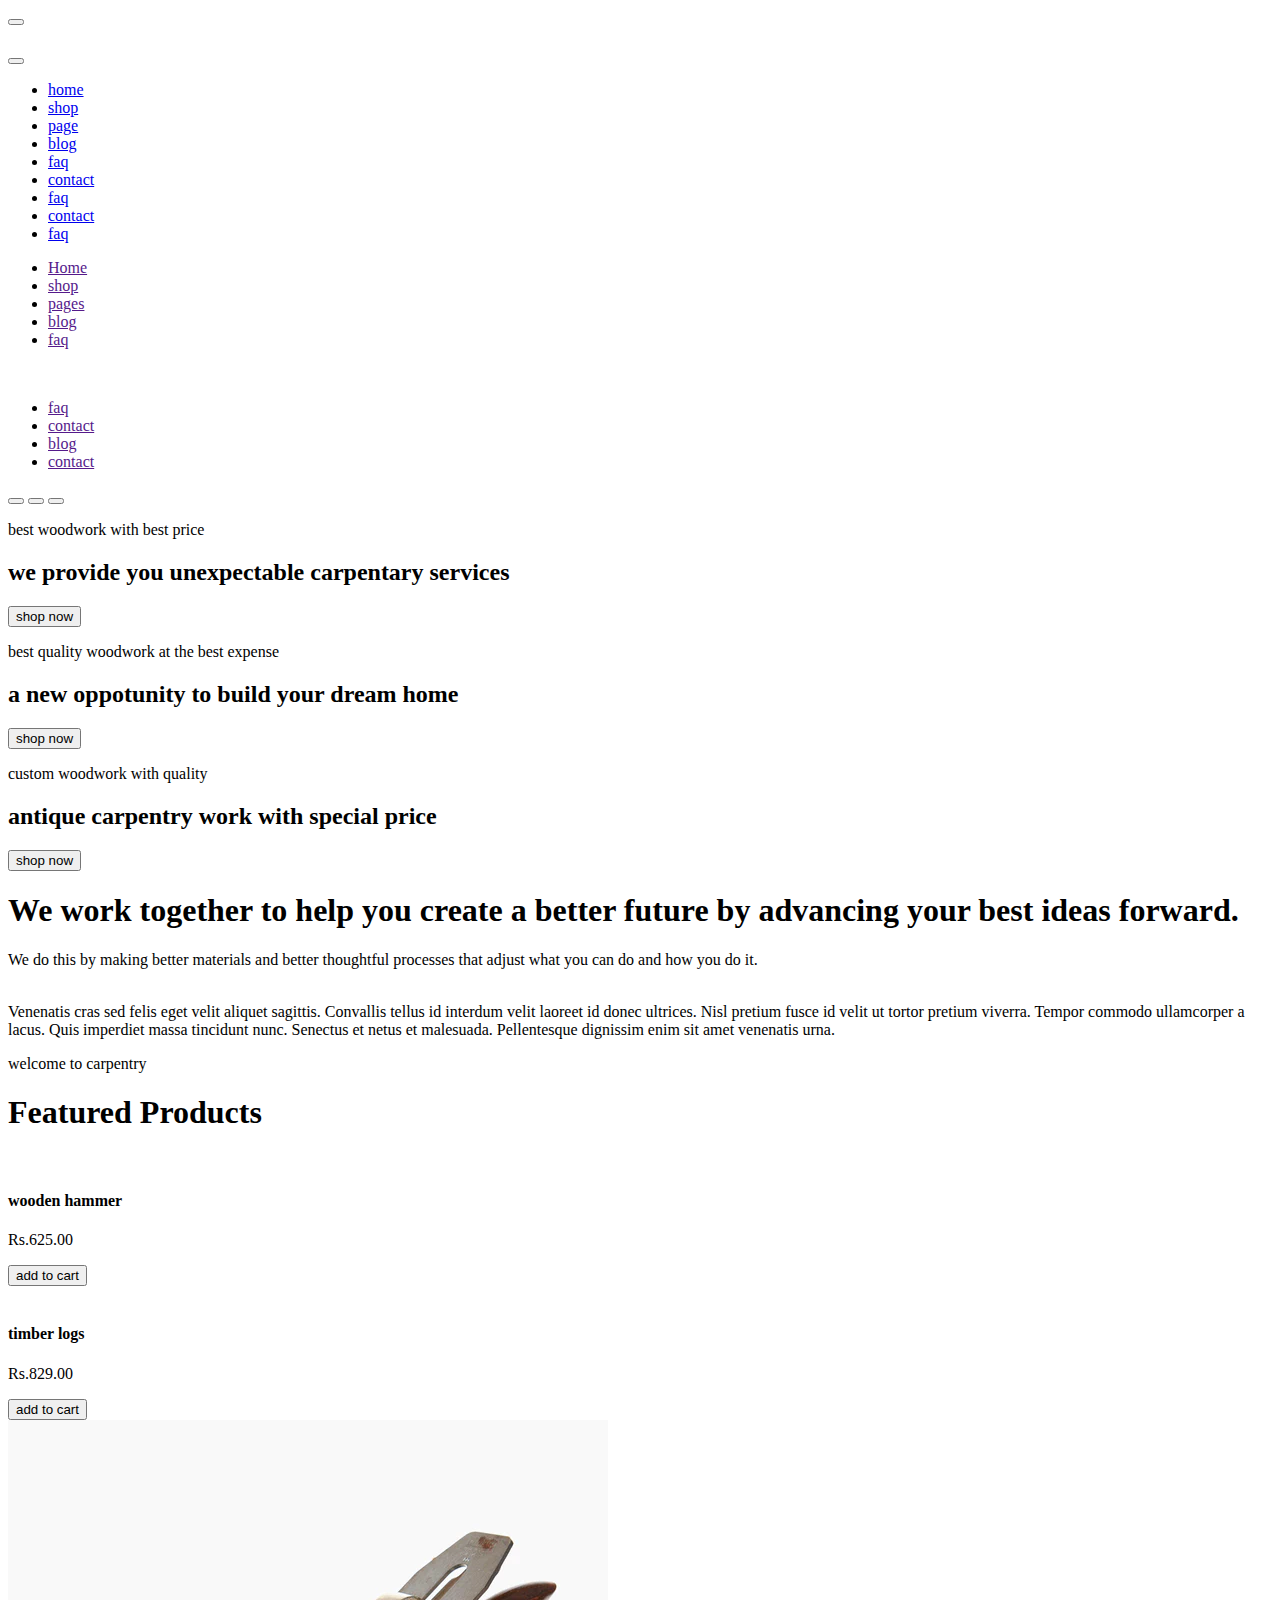
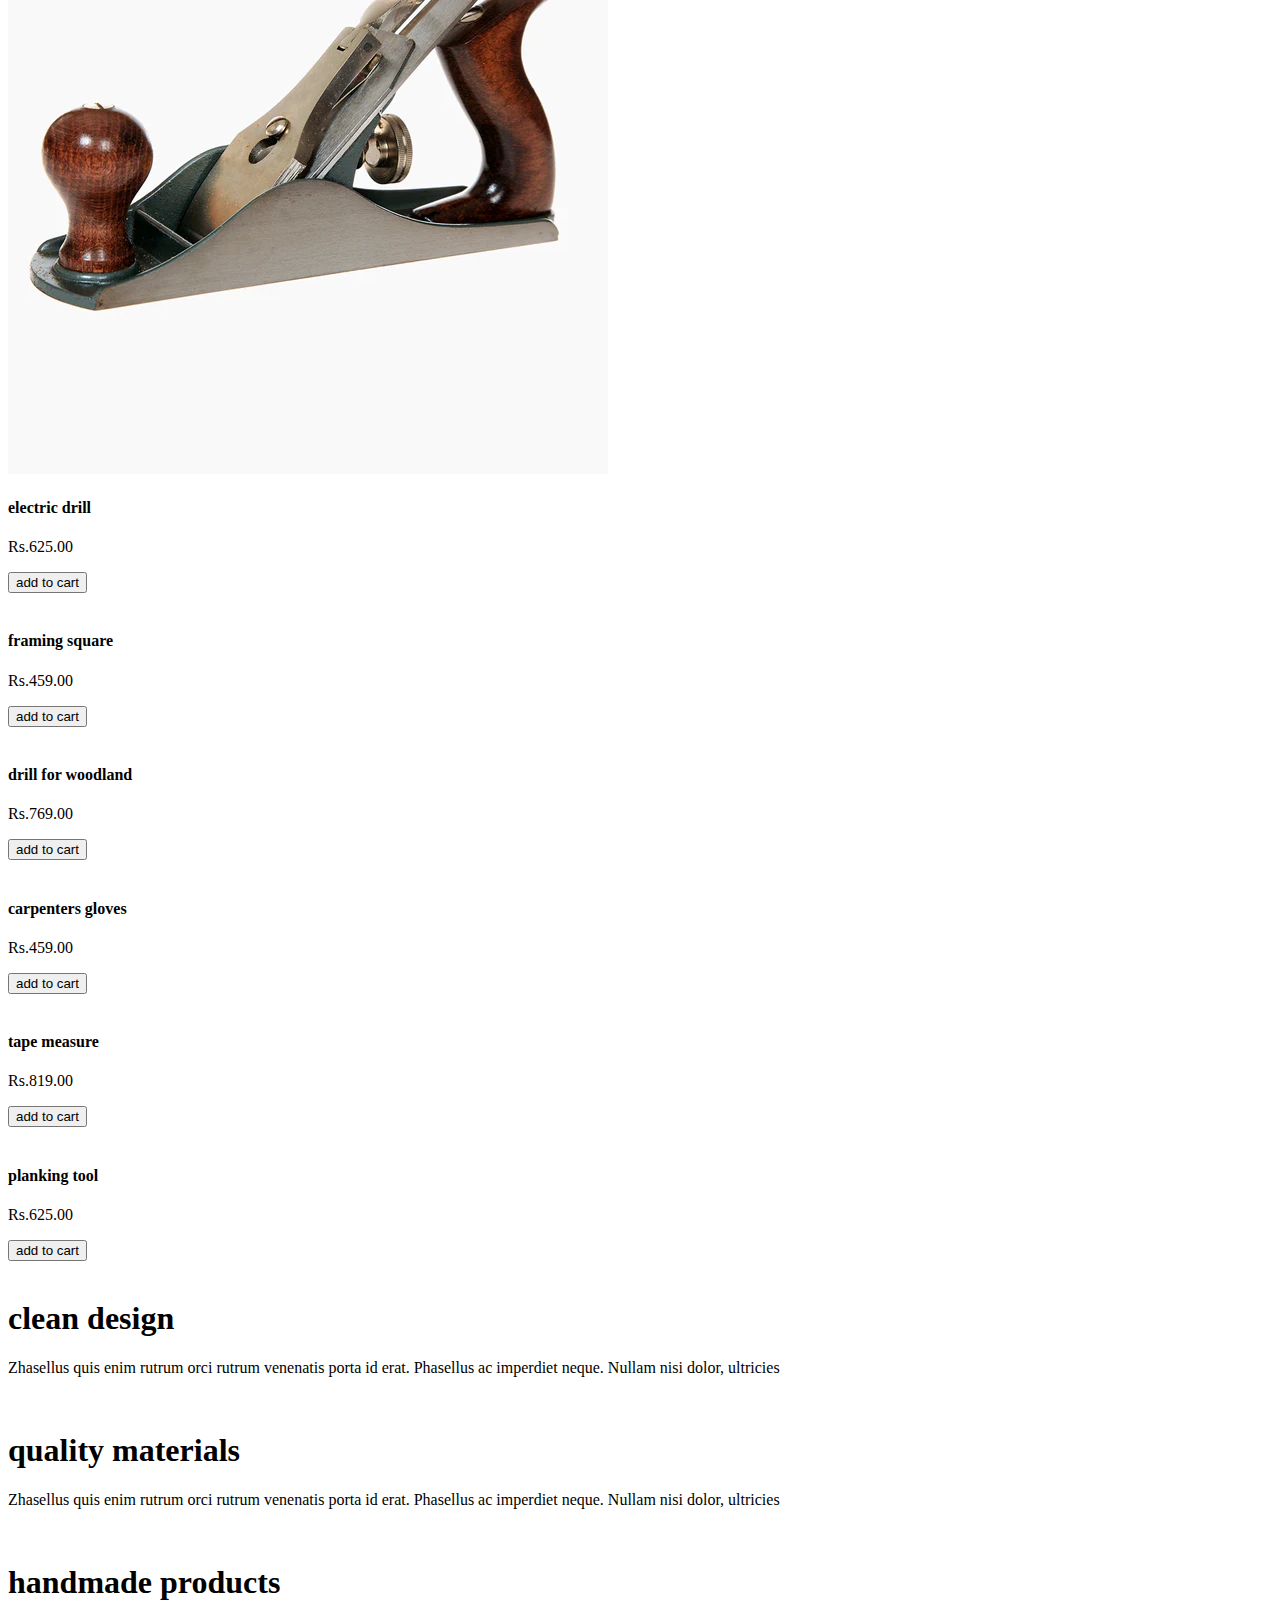
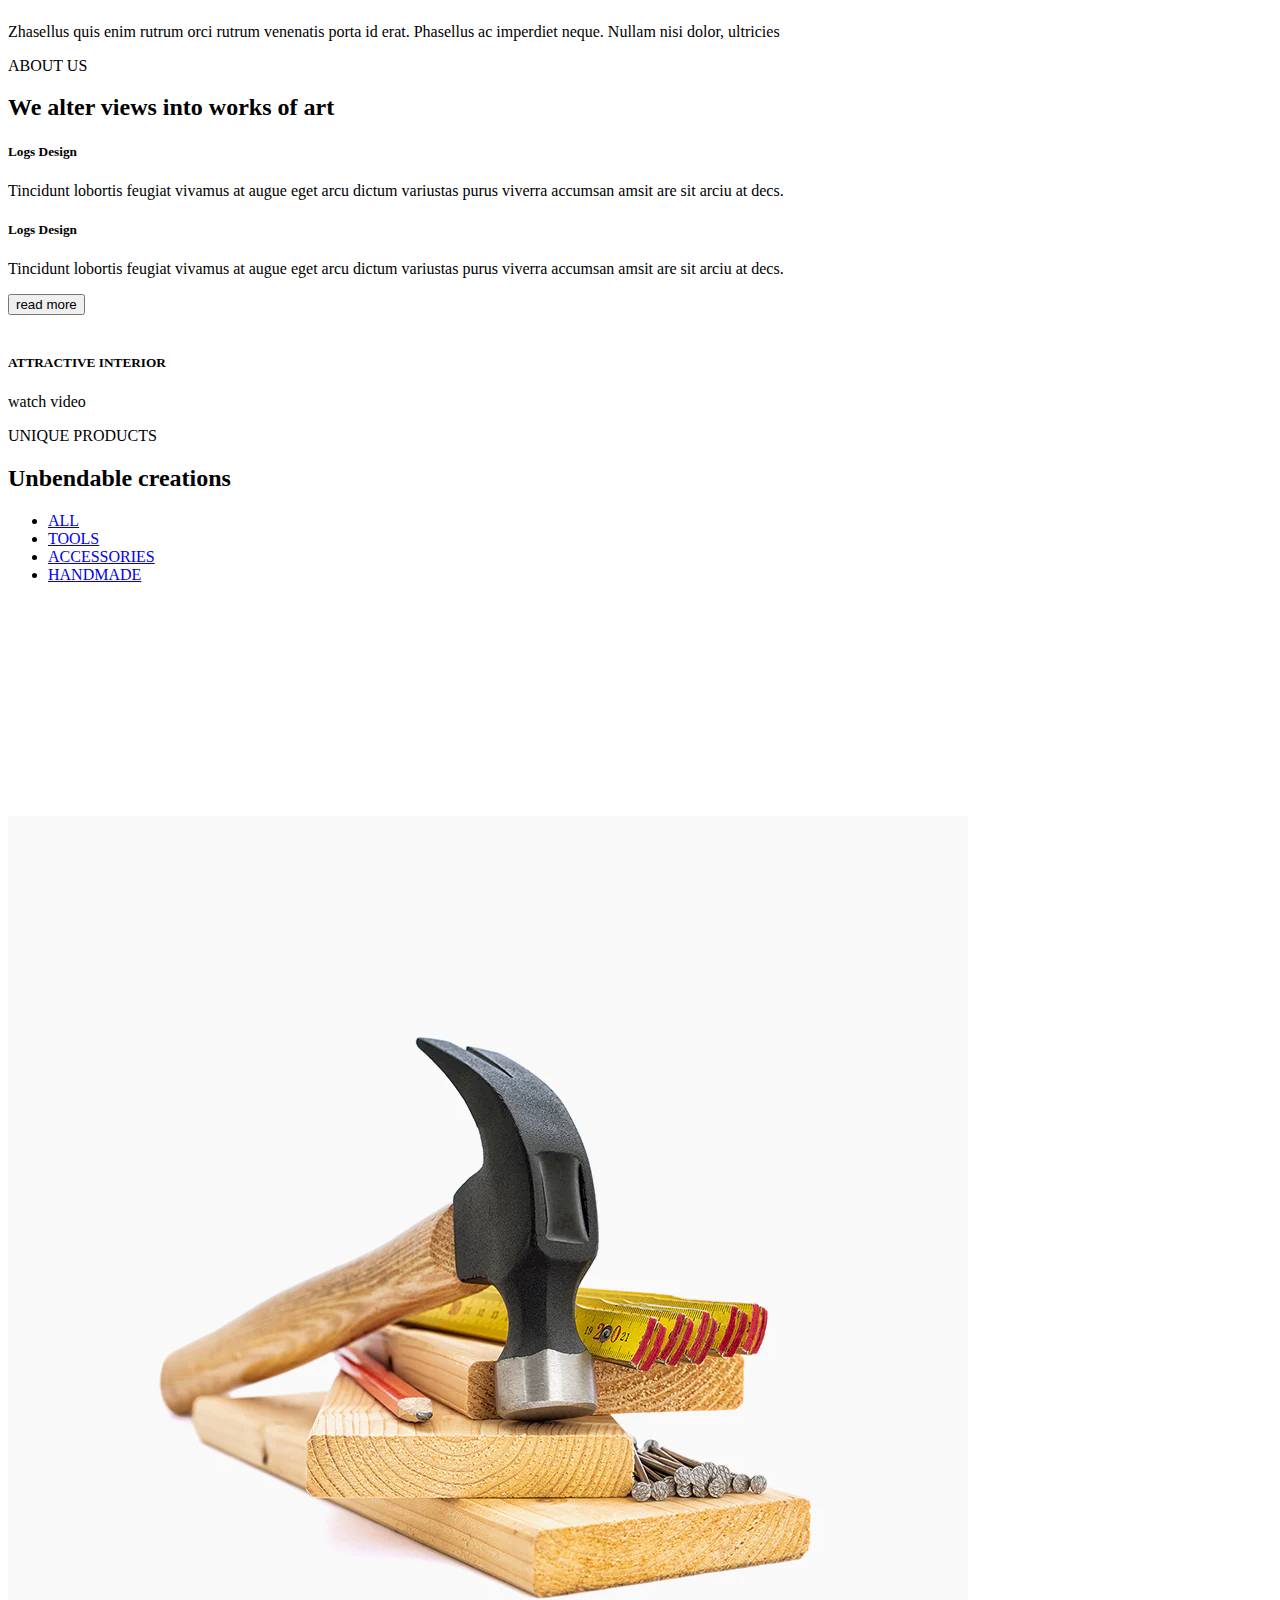
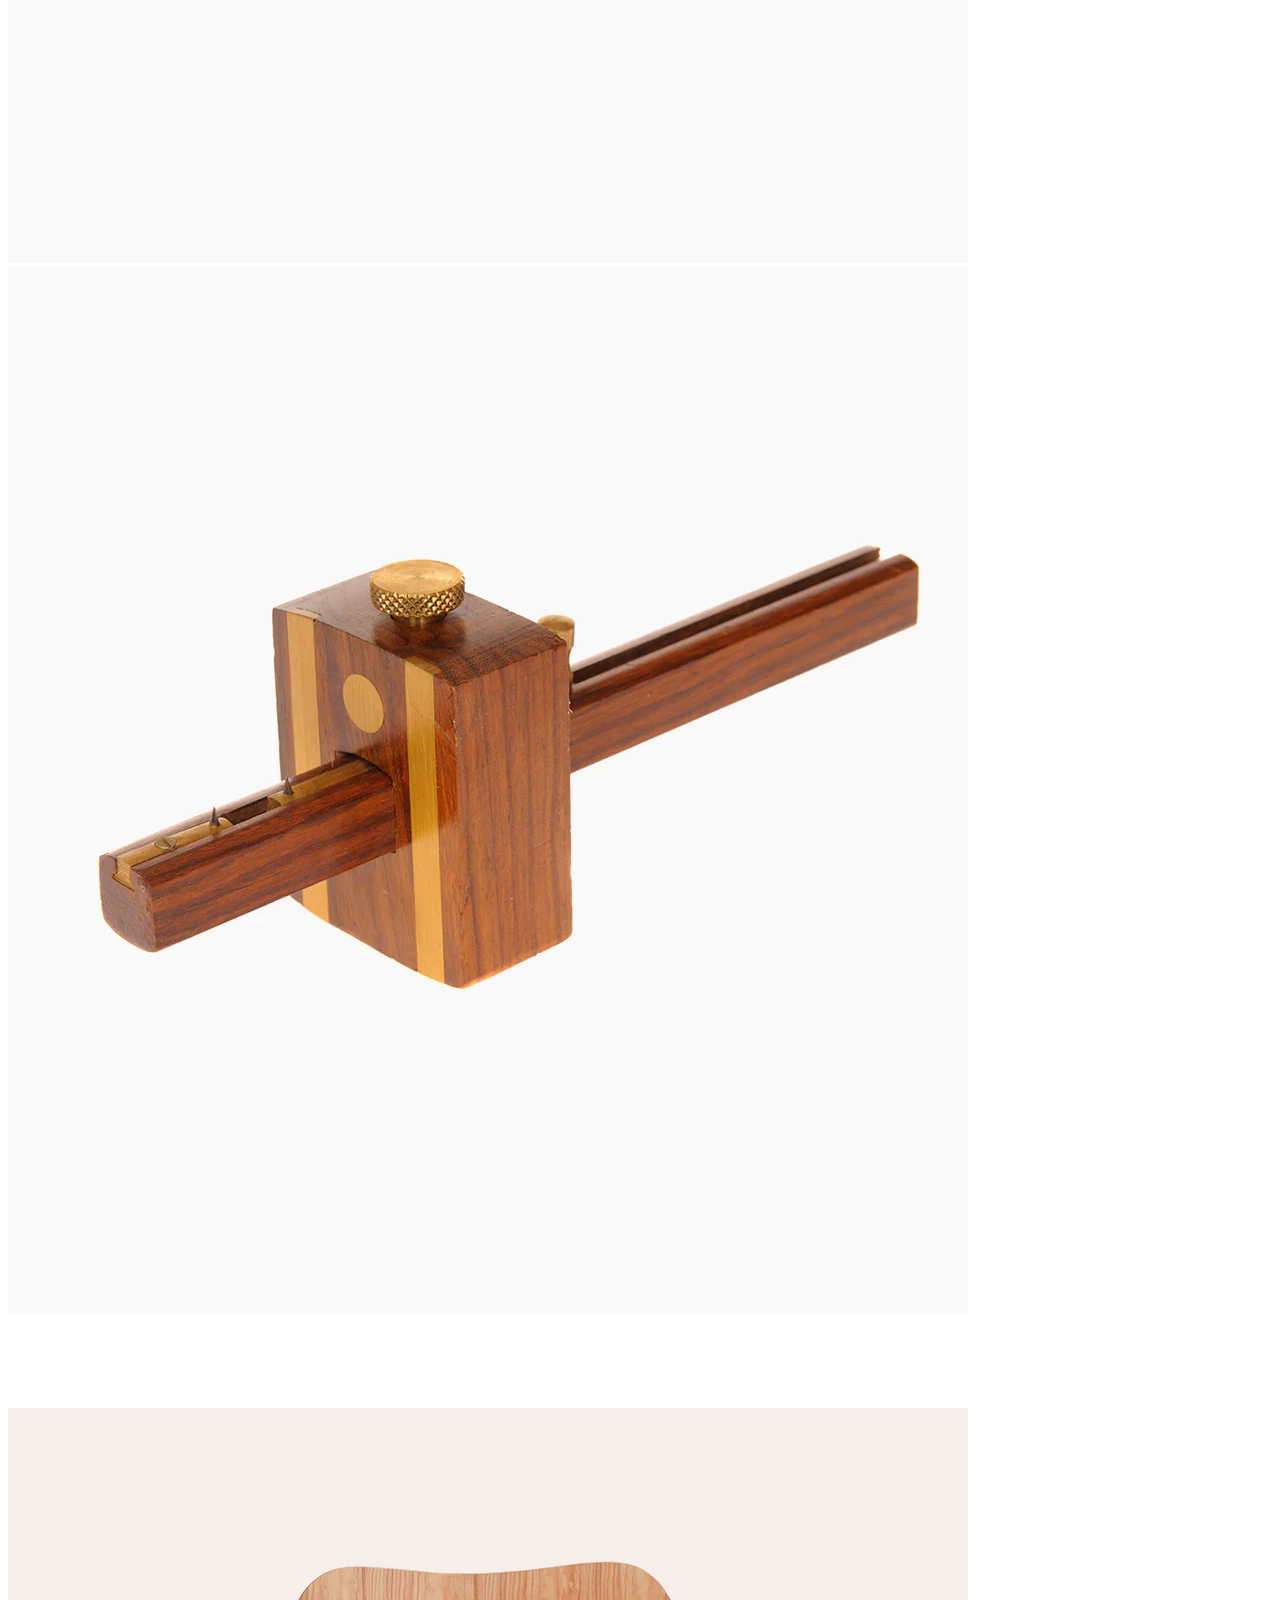
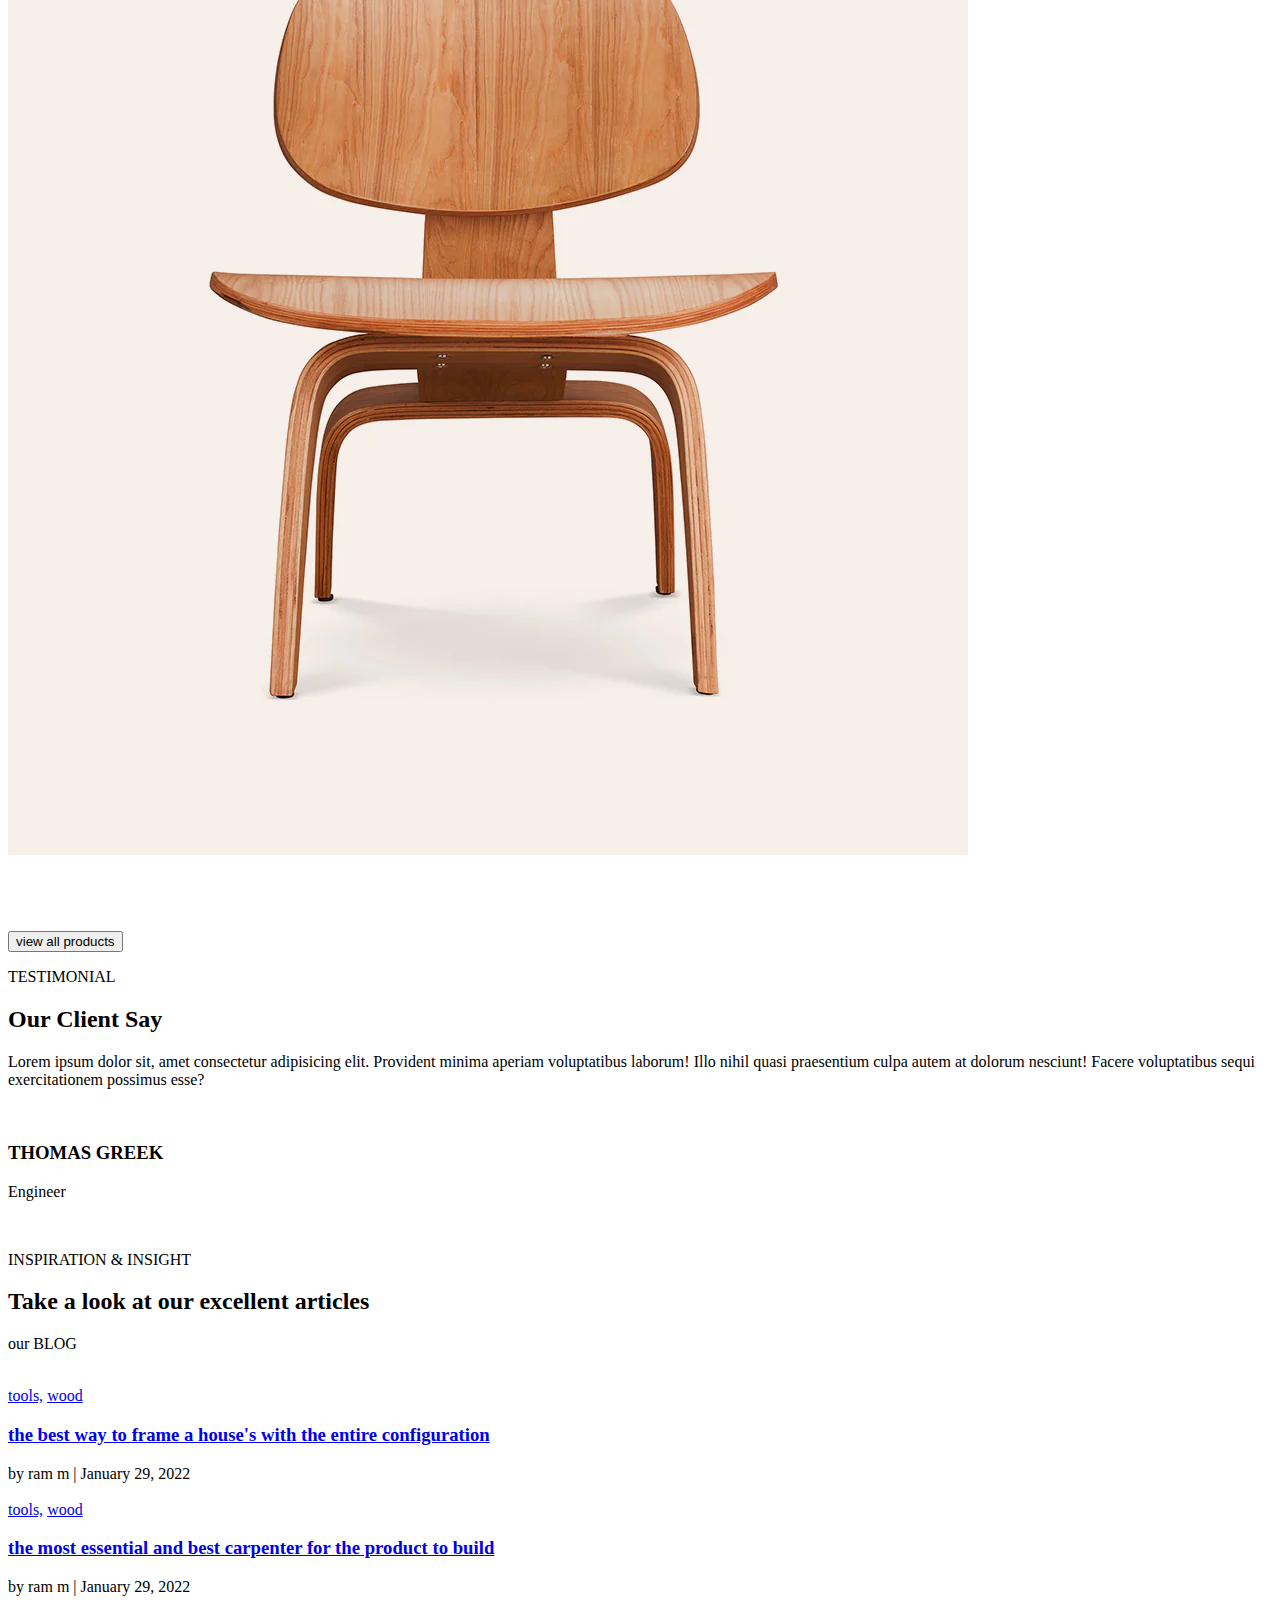
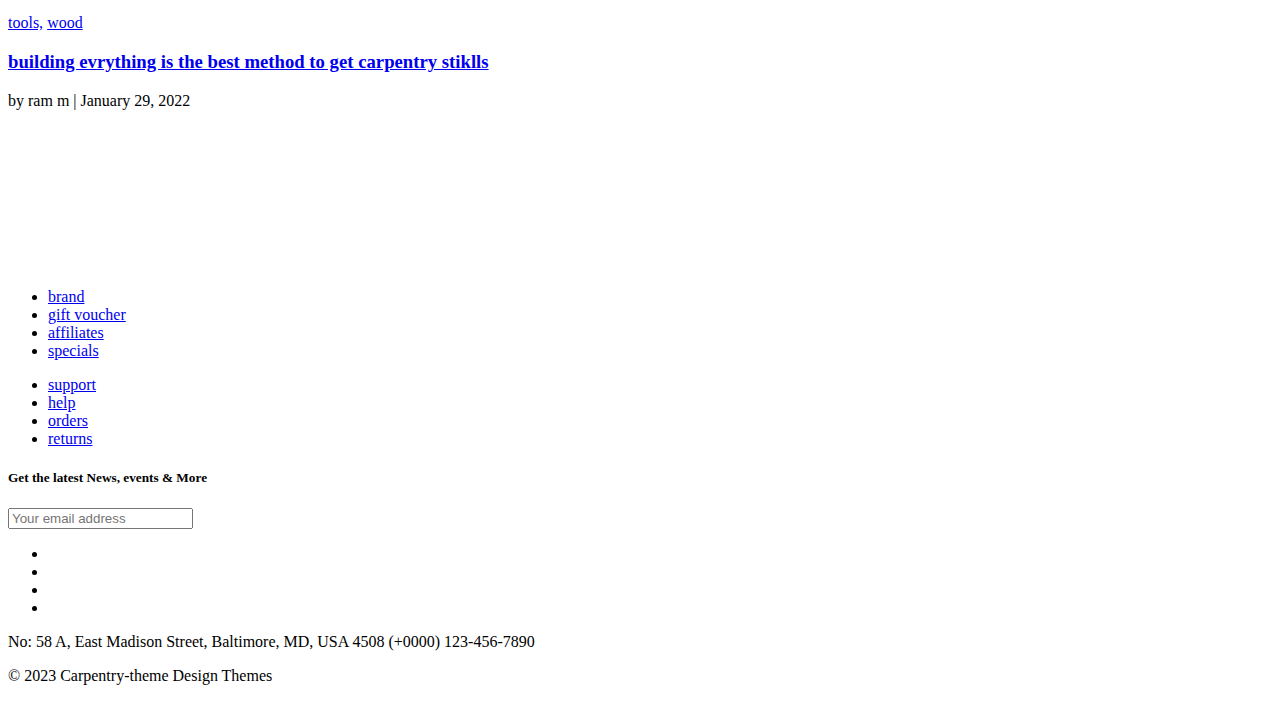
==== commit 677d0a1a: "Update index.html" ====
--- a/index.html
+++ b/index.html
@@ -4,10 +4,11 @@
     <meta charset="UTF-8">
     <meta name="viewport" content="width=device-width, initial-scale=1.0">
     <title>Document</title>
-<link rel="stylesheet" href="/bootstrap-5.3.2-dist/css/bootstrap.min.css">
+<link rel="stylesheet" href="/woodwork/bootstrap-5.3.2-dist/css/bootstrap.min.css">
 <script src="https://cdn.jsdelivr.net/npm/bootstrap@5.3.2/dist/js/bootstrap.bundle.min.js"></script>
-<link rel="stylesheet" href="/fontawesome-free-6.4.0-web/css/all.min.css">
-<link rel="stylesheet" href="/style.css">
+<link rel="stylesheet" href="
+/woodwork/fontawesome-free-6.4.0-web/css/all.min.css">
+<link rel="stylesheet" href="/woodwork/style.css">
 
 <link rel="preconnect" href="https://fonts.googleapis.com">
 <link rel="preconnect" href="https://fonts.gstatic.com" crossorigin>
@@ -70,7 +71,7 @@
 
 </div>
 <div class="nav-img">
-<img src="/img/logo_dc881f78-8289-4508-8d04-818c02fe41fa.png" alt="">
+<img src="/woodwork/img/logo_dc881f78-8289-4508-8d04-818c02fe41fa.png" alt="">
 
 
 </div>
@@ -196,7 +197,7 @@
 </div>
 
 <div class="goals-img">
-<img src="/img/custom-img.webp" alt="">
+<img src="/woodwork/img/custom-img.webp" alt="">
 
 <div class="goal_img-text">
     Venenatis cras sed felis eget velit aliquet sagittis. Convallis tellus id interdum velit laoreet id donec ultrices. Nisl pretium fusce id velit ut tortor pretium viverra. Tempor commodo ullamcorper a lacus. Quis imperdiet massa tincidunt nunc. Senectus et netus et malesuada. Pellentesque dignissim enim sit amet venenatis urna.
@@ -217,7 +218,7 @@
 <div class="products-item-container">
     <article class="products-items">
 <div class="product-img">
-<img src="/img/ft-1.webp" alt="">
+<img src="/woodwork/img/ft-1.webp" alt="">
 <div class="prod-text">
     <h4>wooden hammer</h4>
 <p>Rs.625.00 </p>
@@ -238,7 +239,7 @@
 
     <article class="products-items">
         <div class="product-img">
-        <img src="/img/ft-2.webp" alt="">
+        <img src="/woodwork/img/ft-2.webp" alt="">
         <div class="prod-text">
             <h4>timber logs</h4>
         <p>Rs.829.00 </p>
@@ -276,7 +277,7 @@
 </article>
 <article class="products-items">
     <div class="product-img">
-    <img src="/img/ft-4.webp" alt="">
+    <img src="/woodwork/img/ft-4.webp" alt="">
     <div class="prod-text">
         <h4>framing square</h4>
     <p>Rs.459.00 </p>
@@ -295,7 +296,7 @@
     </article>
     <article class="products-items">
         <div class="product-img">
-        <img src="/img/ft-5.webp" alt="">
+        <img src="/woodwork/img/ft-5.webp" alt="">
         <div class="prod-text">
             <h4>drill for woodland</h4>
         <p>Rs.769.00 </p>
@@ -314,7 +315,7 @@
         </article>
         <article class="products-items">
             <div class="product-img">
-            <img src="/img/ft-6.webp" alt="">
+            <img src="/woodwork/img/ft-6.webp" alt="">
             <div class="prod-text">
                 <h4>carpenters gloves</h4>
             <p>Rs.459.00 </p>
@@ -333,7 +334,7 @@
             </article>
             <article class="products-items">
                 <div class="product-img">
-                <img src="/img/ft-7.webp" alt="">
+                <img src="/woodwork/img/ft-7.webp" alt="">
                 <div class="prod-text">
                     <h4>tape measure</h4>
                 <p>Rs.819.00 </p>
@@ -352,7 +353,7 @@
                 </article>
                                                      <article class="products-items">
 <div class="product-img">
-<img src="/img/ft-8.webp" alt="">
+<img src="/woodwork/img/ft-8.webp" alt="">
 <div class="prod-text">
     <h4>planking tool</h4>
 <p>Rs.625.00 </p>
@@ -377,7 +378,7 @@
 <section class="materials">
 <div class="materials-container">
 <article class="material-single-item">
-<span class="material-icon"><img src="/img/icon_01.avif" alt=""></span>
+<span class="material-icon"><img src="/woodwork/img/icon_01.avif" alt=""></span>
 <div class="m-header">
     <h1>clean design</h1>
     <p>Zhasellus quis enim rutrum orci rutrum venenatis porta id erat. Phasellus ac imperdiet neque. Nullam nisi dolor, ultricies</p>
@@ -385,7 +386,7 @@
 </article>
 
 <article class="material-single-item">
-<span class="material-icon"><img src="/img/icon_02.avif" alt=""></span>
+<span class="material-icon"><img src="/woodwork/img/icon_02.avif" alt=""></span>
 <div class="m-header">
     <h1>quality materials</h1>
     <p>Zhasellus quis enim rutrum orci rutrum venenatis porta id erat. Phasellus ac imperdiet neque. Nullam nisi dolor, ultricies</p>
@@ -393,7 +394,7 @@
 </article>
 
 <article class="material-single-item">
-    <span class="material-icon"><img src="/img/icon_03.avif" alt=""></span>
+    <span class="material-icon"><img src="/woodwork/img/icon_03.avif" alt=""></span>
     <div class="m-header">
         <h1>handmade products</h1>
         <p>Zhasellus quis enim rutrum orci rutrum venenatis porta id erat. Phasellus ac imperdiet neque. Nullam nisi dolor, ultricies</p>
@@ -438,7 +439,7 @@
 </div>
 <div class="about-content2">
 <div class="about-img-con">
-<img src="/img/About_us_img.webp" alt="">
+<img src="/woodwork/img/About_us_img.webp" alt="">
 <div class="abt-img-text">
 <h5>ATTRACTIVE INTERIOR</h5>
 <span><i class="fa-solid fa-play"></i> watch video</span>
@@ -484,7 +485,7 @@
 <div class="tab-imgs-con">
 <article class="tab-single-items">
     <div class="tab-img">
-        <img src="/img/ft-1.webp" alt="">
+        <img src="/woodwork/img/ft-1.webp" alt="">
 <div class="tabs-icon">
 
         <span ><i class="fa-regular fa-clone"></i></span>
@@ -496,7 +497,7 @@
 </article>
 <article class="tab-single-items">
     <div class="tab-img">
-        <img src="/img/ft-2.webp" alt="">
+        <img src="/woodwork/img/ft-2.webp" alt="">
 <div class="tabs-icon">
 
         <span ><i class="fa-regular fa-clone"></i></span>
@@ -508,7 +509,7 @@
 </article>
 <article class="tab-single-items">
     <div class="tab-img">
-        <img src="/img/ft-3.webp" alt="">
+        <img src="/woodwork/img/ft-3.webp" alt="">
 <div class="tabs-icon">
 
         <span ><i class="fa-regular fa-clone"></i></span>
@@ -521,7 +522,7 @@
 
 <article class="tab-single-items">
     <div class="tab-img">
-        <img src="/img/ft-4.webp" alt="">
+        <img src="/woodwork/img/ft-4.webp" alt="">
 <div class="tabs-icon">
 
         <span ><i class="fa-regular fa-clone"></i></span>
@@ -533,7 +534,7 @@
 </article>
 <article class="tab-single-items">
     <div class="tab-img">
-        <img src="/img/ft-5.webp" alt="">
+        <img src="/woodwork/img/ft-5.webp" alt="">
 <div class="tabs-icon">
 
         <span ><i class="fa-regular fa-clone"></i></span>
@@ -546,7 +547,7 @@
 
 <article class="tab-single-items">
     <div class="tab-img">
-        <img src="/img/ft-6.webp" alt="">
+        <img src="/woodwork/img/ft-6.webp" alt="">
 <div class="tabs-icon">
 
         <span ><i class="fa-regular fa-clone"></i></span>
@@ -565,7 +566,7 @@
     <div class="tab-imgs-con">
     <article class="tab-single-items">
         <div class="tab-img">
-            <img src="/img/prod-1.webp" alt="">
+            <img src=/woodwork"/img/prod-1.webp" alt="">
     <div class="tabs-icon">
     
             <span ><i class="fa-regular fa-clone"></i></span>
@@ -577,7 +578,7 @@
     </article>
     <article class="tab-single-items">
         <div class="tab-img">
-            <img src="/img/prod-2.webp" alt="">
+            <img src="/woodwork/img/prod-2.webp" alt="">
     <div class="tabs-icon">
     
             <span ><i class="fa-regular fa-clone"></i></span>
@@ -589,7 +590,7 @@
     </article>
     <article class="tab-single-items">
         <div class="tab-img">
-            <img src="/img/prod-3.webp" alt="">
+            <img src="/woodwork/img/prod-3.webp" alt="">
     <div class="tabs-icon">
     
             <span ><i class="fa-regular fa-clone"></i></span>
@@ -602,7 +603,7 @@
     
     <article class="tab-single-items">
         <div class="tab-img">
-            <img src="/img/prod-4.webp" alt="">
+            <img src="/woodwork/img/prod-4.webp" alt="">
     <div class="tabs-icon">
     
             <span ><i class="fa-regular fa-clone"></i></span>
@@ -614,7 +615,7 @@
     </article>
     <article class="tab-single-items">
         <div class="tab-img">
-            <img src="/img/prod-5.webp" alt="">
+            <img src="/woodwork/img/prod-5.webp" alt="">
     <div class="tabs-icon">
     
             <span ><i class="fa-regular fa-clone"></i></span>
@@ -627,7 +628,7 @@
     
     <article class="tab-single-items">
         <div class="tab-img">
-            <img src="/img/prod-6.webp" alt="">
+            <img src="/woodwork/img/prod-6.webp" alt="">
     <div class="tabs-icon">
     
             <span ><i class="fa-regular fa-clone"></i></span>
@@ -671,7 +672,7 @@
         </article>
         <article class="tab-single-items">
             <div class="tab-img">
-                <img src="/img/ft-3.webp" alt="">
+                <img src="/woodwork/img/ft-3.webp" alt="">
         <div class="tabs-icon">
         
                 <span ><i class="fa-regular fa-clone"></i></span>
@@ -684,7 +685,7 @@
         
         <article class="tab-single-items">
             <div class="tab-img">
-                <img src="/img/ft-4.webp" alt="">
+                <img src="/woodwork/img/ft-4.webp" alt="">
         <div class="tabs-icon">
         
                 <span ><i class="fa-regular fa-clone"></i></span>
@@ -696,7 +697,7 @@
         </article>
         <article class="tab-single-items">
             <div class="tab-img">
-                <img src="/img/ft-5.webp" alt="">
+                <img src="/woodwork/img/ft-5.webp" alt="">
         <div class="tabs-icon">
         
                 <span ><i class="fa-regular fa-clone"></i></span>
@@ -709,7 +710,7 @@
         
         <article class="tab-single-items">
             <div class="tab-img">
-                <img src="/img/ft-6.webp" alt="">
+                <img src="/woodwork/img/ft-6.webp" alt="">
         <div class="tabs-icon">
         
                 <span ><i class="fa-regular fa-clone"></i></span>
@@ -729,7 +730,7 @@
             <div class="tab-imgs-con">
             <article class="tab-single-items">
                 <div class="tab-img">
-                    <img src="/img/prod-1.webp" alt="">
+                    <img src="/woodwork/img/prod-1.webp" alt="">
             <div class="tabs-icon">
             
                     <span ><i class="fa-regular fa-clone"></i></span>
@@ -753,7 +754,7 @@
             </article>
             <article class="tab-single-items">
                 <div class="tab-img">
-                    <img src="/img/prod-3.webp" alt="">
+                    <img src="/woodwork/img/prod-3.webp" alt="">
             <div class="tabs-icon">
             
                     <span ><i class="fa-regular fa-clone"></i></span>
@@ -766,7 +767,7 @@
             
             <article class="tab-single-items">
                 <div class="tab-img">
-                    <img src="/img/prod-4.webp" alt="">
+                    <img src="/woodwork/img/prod-4.webp" alt="">
             <div class="tabs-icon">
             
                     <span ><i class="fa-regular fa-clone"></i></span>
@@ -778,7 +779,7 @@
             </article>
             <article class="tab-single-items">
                 <div class="tab-img">
-                    <img src="/img/prod-5.webp" alt="">
+                    <img src="/woodwork/img/prod-5.webp" alt="">
             <div class="tabs-icon">
             
                     <span ><i class="fa-regular fa-clone"></i></span>
@@ -791,7 +792,7 @@
             
             <article class="tab-single-items">
                 <div class="tab-img">
-                    <img src="/img/prod-6.webp" alt="">
+                    <img src="/woodwork/img/prod-6.webp" alt="">
             <div class="tabs-icon">
             
                     <span ><i class="fa-regular fa-clone"></i></span>
@@ -836,7 +837,7 @@
 
     </div>
 <div class="client-img">
-<img src="/img/our_client_img_1_.avif" alt="" >
+<img src="/woodwork/img/our_client_img_1_.avif" alt="" >
 
 <div>
     <h3>THOMAS GREEK</h3>
@@ -847,9 +848,9 @@
 
 <div class="client-content2">
 <div class="content2-img">
-<img src="/img/our_client_img_2.webp" alt="" class="img1">
-
-<img src="/img/our_client_img.webp" alt="" class="img2">
+<img src="/woodwork/img/our_client_img_2.webp" alt="" class="img1">
+
+<img src="/woodwork/img/our_client_img.webp" alt="" class="img2">
 
 </div>
 
@@ -878,7 +879,7 @@
 <article class="insight-single-item">
     
     <div class="blog-img">
-<img src="/img/blog_03.webp" alt="">
+<img src="/woodwork/img/blog_03.webp" alt="">
 </div>
 
 <div class="insight-text">
@@ -900,7 +901,7 @@
 <article class="insight-single-item">
     
     <div class="blog-img">
-<img src="/img/blog_02.webp" alt="">
+<img src="/woodwork/img/blog_02.webp" alt="">
 </div>
 
 <div class="insight-text">
@@ -922,7 +923,7 @@
 <article class="insight-single-item">
     
     <div class="blog-img">
-<img src="/img/blog_01.webp" alt="">
+<img src="/woodwork/img/blog_01.webp" alt="">
 </div>
 
 <div class="insight-text">
@@ -950,17 +951,17 @@
 <div class="brands">
     <div class="brands-container">
     <div class="brand1">
-        <img src="/img/brand_logo_01.webp" alt="">
+        <img src="/woodwork/img/brand_logo_01.webp" alt="">
     </div>
     <div class="brand1">
-        <img src="/img/brand_logo_02.avif" alt="">
+        <img src="/woodwork/img/brand_logo_02.avif" alt="">
     </div>
     
     <div class="brand1">
-        <img src="/img/brand_logo_03.avif" alt="">
+        <img src="/woodwork/img/brand_logo_03.avif" alt="">
     </div>
     <div class="brand1">
-        <img src="/img/brand_logo_04.webp" alt="">
+        <img src="/woodwork/img/brand_logo_04.webp" alt="">
     </div>
     
     
@@ -977,23 +978,23 @@
 <div class="insta-container">
 
 <article class="insta-img">
-    <img src="/img/instagram_img_1_470x.webp" alt="">
+    <img src="/woodwork/img/instagram_img_1_470x.webp" alt="">
 </article>
 
 <article class="insta-img">
-    <img src="/img/instagram_img_2_470x.webp" alt="">
+    <img src="/woodwork/img/instagram_img_2_470x.webp" alt="">
 </article>
 
 <article class="insta-img">
-    <img src="/img/instagram_img_3_470x.webp" alt="">
+    <img src="/woodwork/img/instagram_img_3_470x.webp" alt="">
 </article>
 
 <article class="insta-img">
-    <img src="/img/instagram_img_4_470x.webp" alt="">
+    <img src="/woodwork/img/instagram_img_4_470x.webp" alt="">
 </article>
 
 <article class="insta-img">
-    <img src="/img/instagram_img_5_470x.webp" alt="">
+    <img src="/woodwork/img/instagram_img_5_470x.webp" alt="">
 </article>
 
 </div>
@@ -1261,4 +1262,4 @@
 
 
 </body>
-</html>+</html>
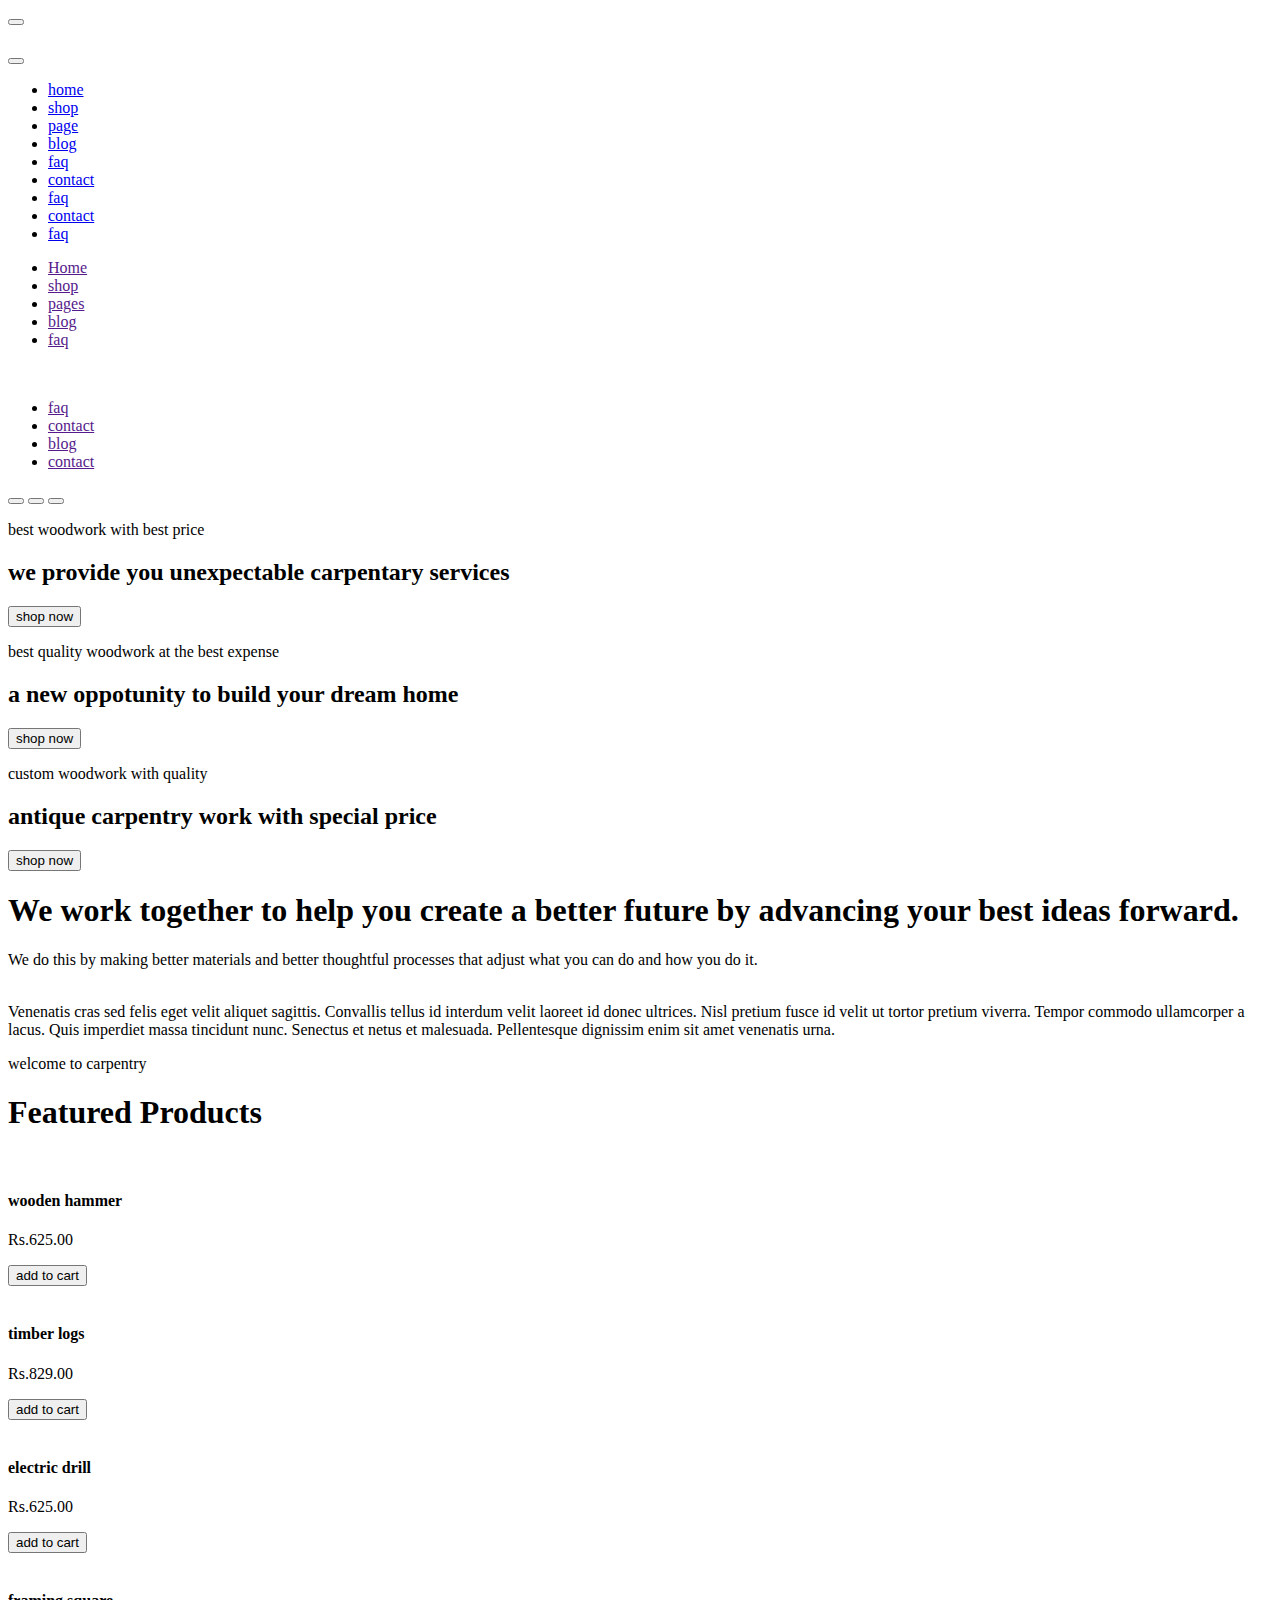
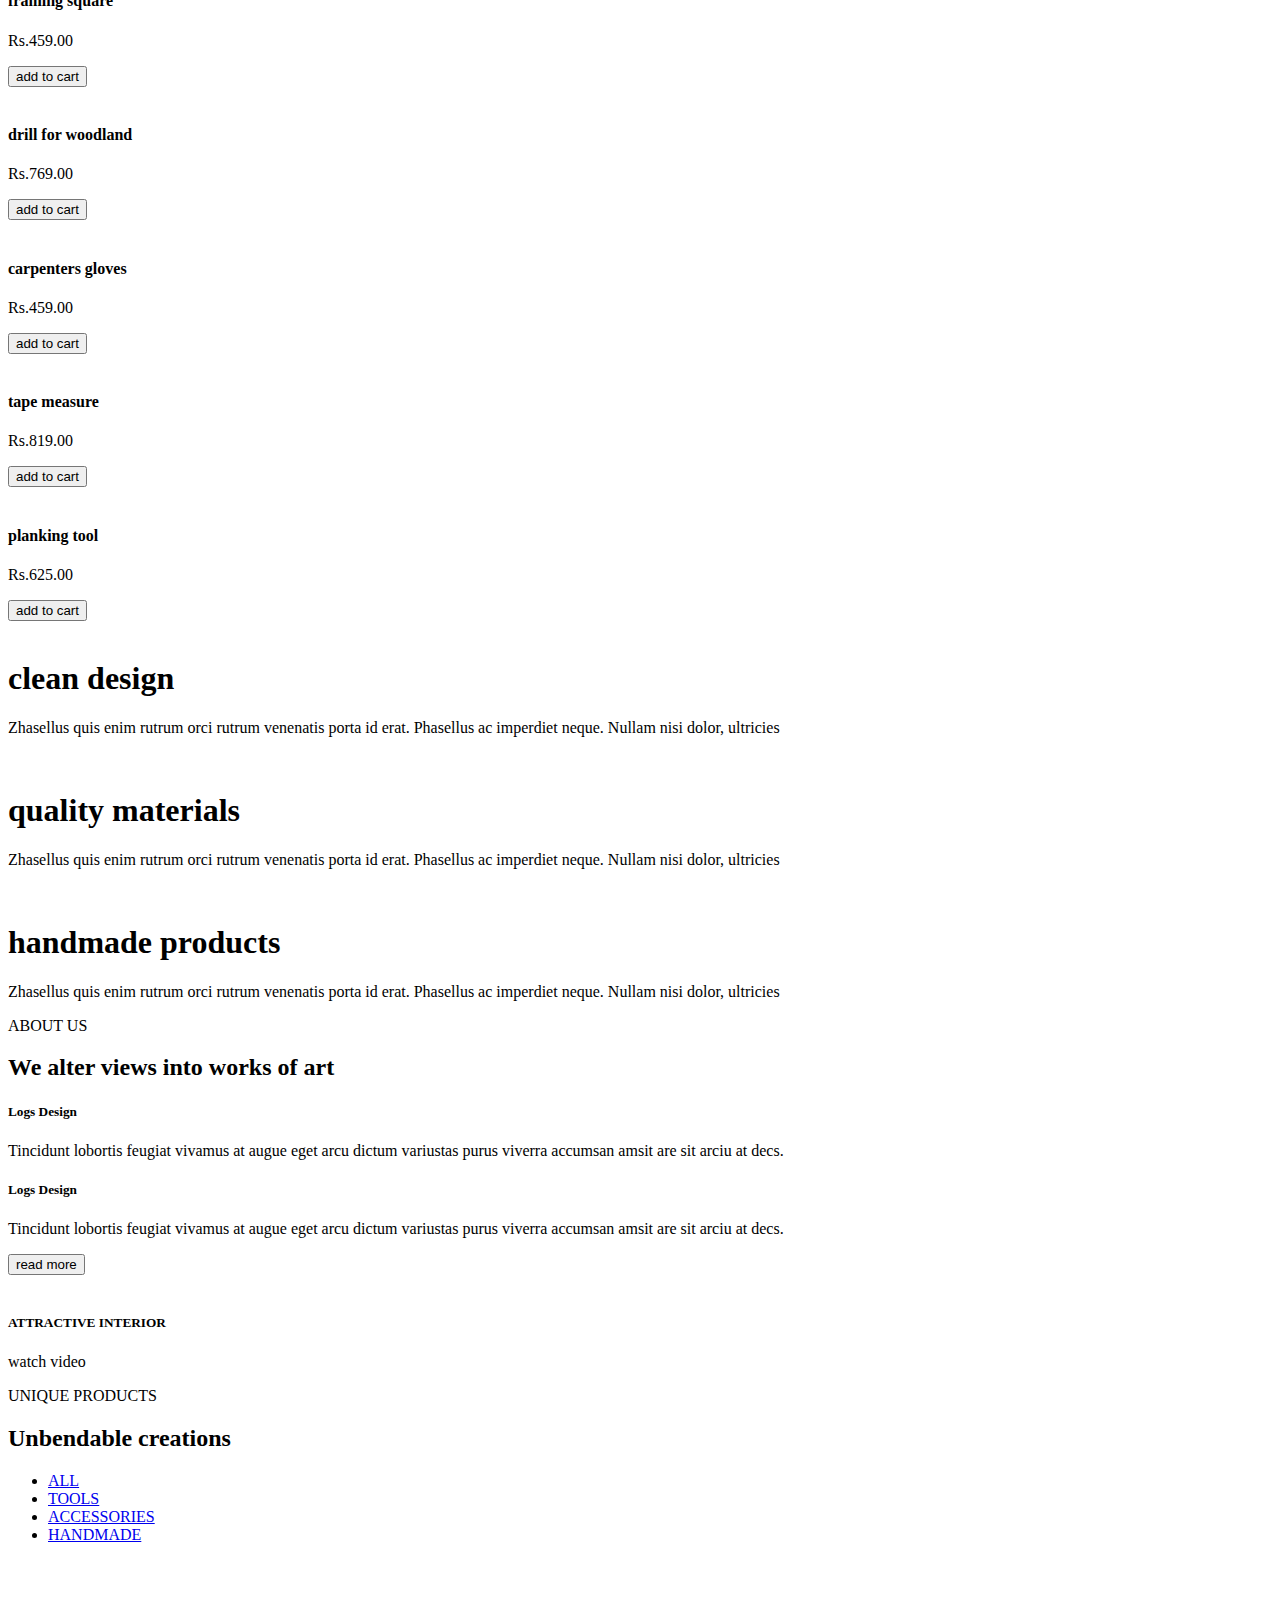
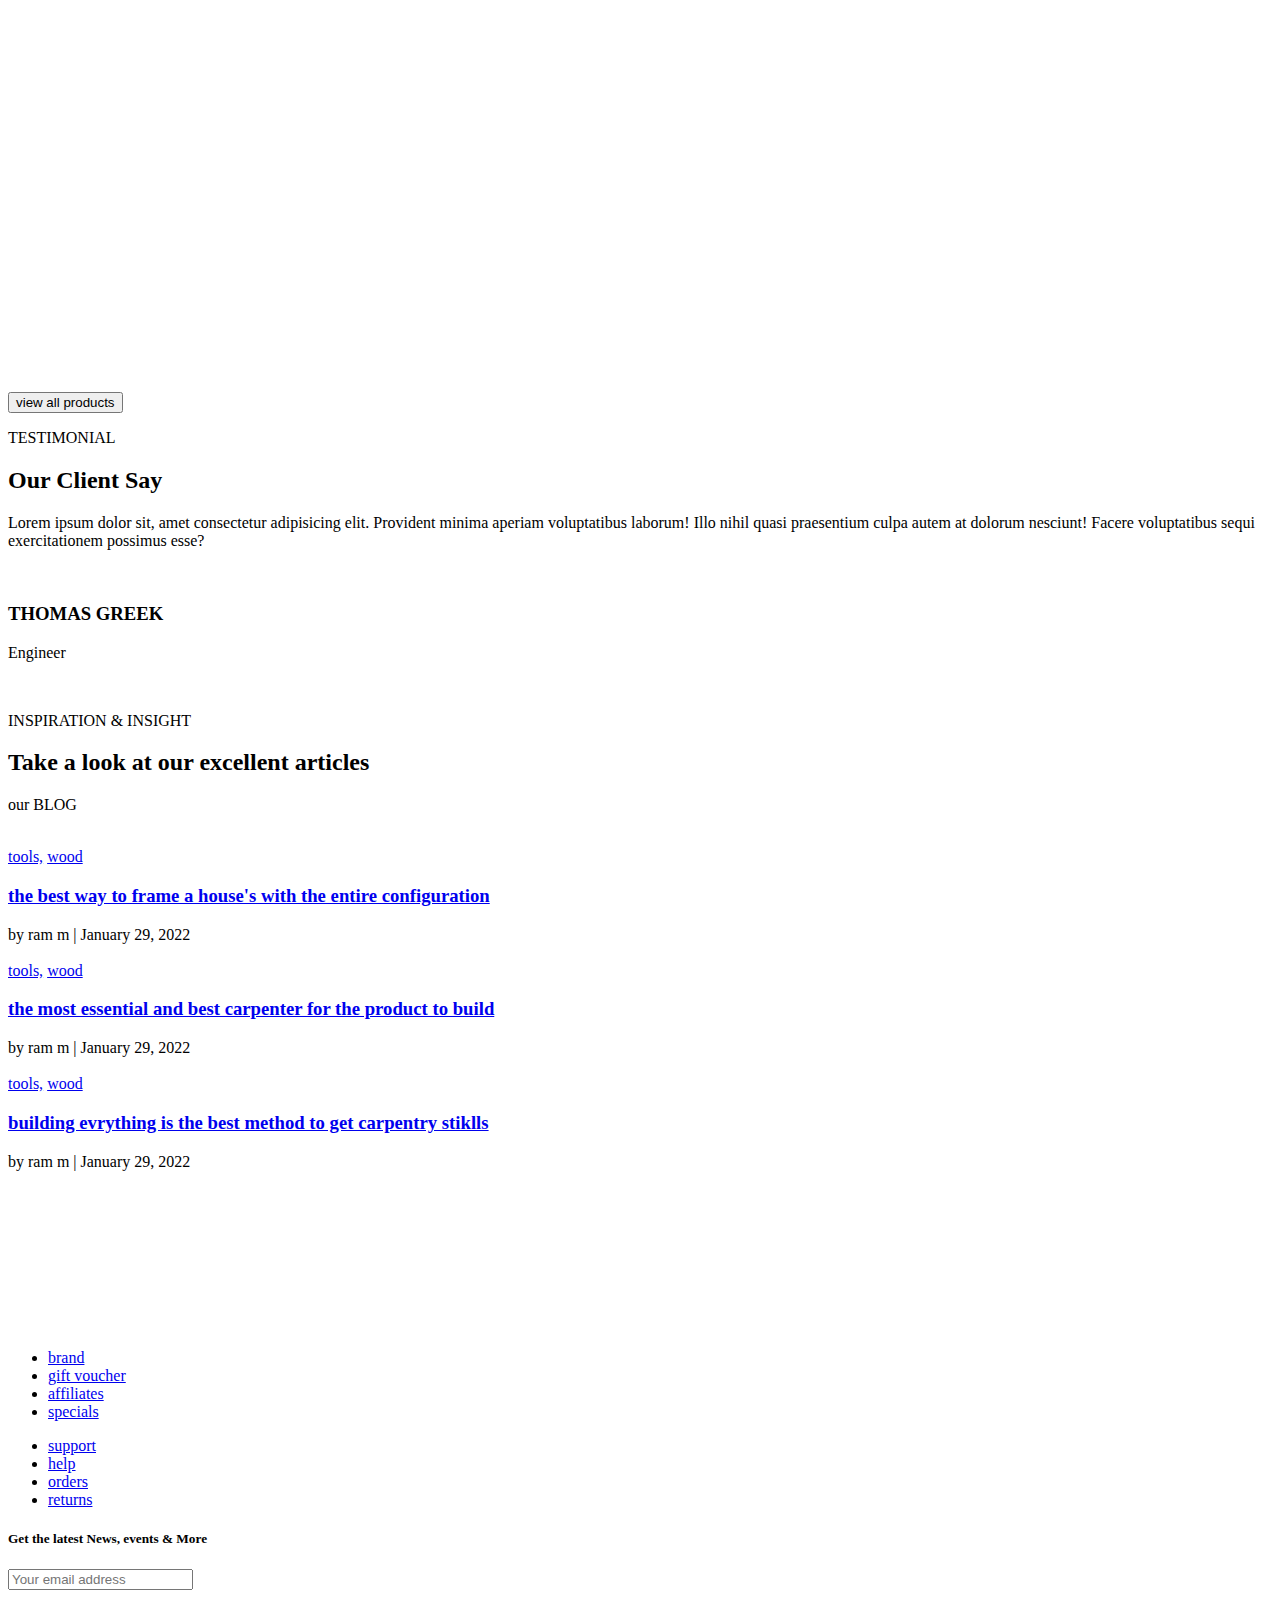
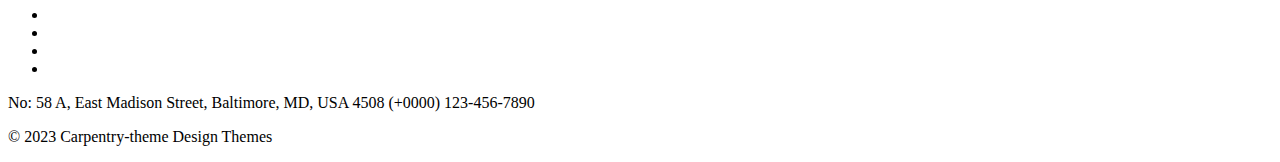
==== commit 5b50b8fd: "Update index.html" ====
--- a/index.html
+++ b/index.html
@@ -258,7 +258,7 @@
         </article>
  <article class="products-items">
 <div class="product-img">
-<img src="/img/ft-3.webp" alt="">
+   <img src="/woodwork/img/ft-2.webp" alt="">
 <div class="prod-text">
     <h4>electric drill</h4>
 <p>Rs.625.00 </p>
@@ -566,7 +566,7 @@
     <div class="tab-imgs-con">
     <article class="tab-single-items">
         <div class="tab-img">
-            <img src=/woodwork"/img/prod-1.webp" alt="">
+            <img src="/woodwork/img/prod-1.webp" alt="">
     <div class="tabs-icon">
     
             <span ><i class="fa-regular fa-clone"></i></span>
@@ -648,7 +648,7 @@
         <div class="tab-imgs-con">
         <article class="tab-single-items">
             <div class="tab-img">
-                <img src="/img/ft-1.webp" alt="">
+                <img src="/woodwork/img/ft-1.webp" alt="">
         <div class="tabs-icon">
         
                 <span ><i class="fa-regular fa-clone"></i></span>
@@ -660,7 +660,7 @@
         </article>
         <article class="tab-single-items">
             <div class="tab-img">
-                <img src="/img/ft-2.webp" alt="">
+                <img src="/woodwork/img/ft-2.webp" alt="">
         <div class="tabs-icon">
         
                 <span ><i class="fa-regular fa-clone"></i></span>
@@ -742,7 +742,7 @@
             </article>
             <article class="tab-single-items">
                 <div class="tab-img">
-                    <img src="/img/prod-2.webp" alt="">
+                    <img src="/woodwork/img/prod-2.webp" alt="">
             <div class="tabs-icon">
             
                     <span ><i class="fa-regular fa-clone"></i></span>
